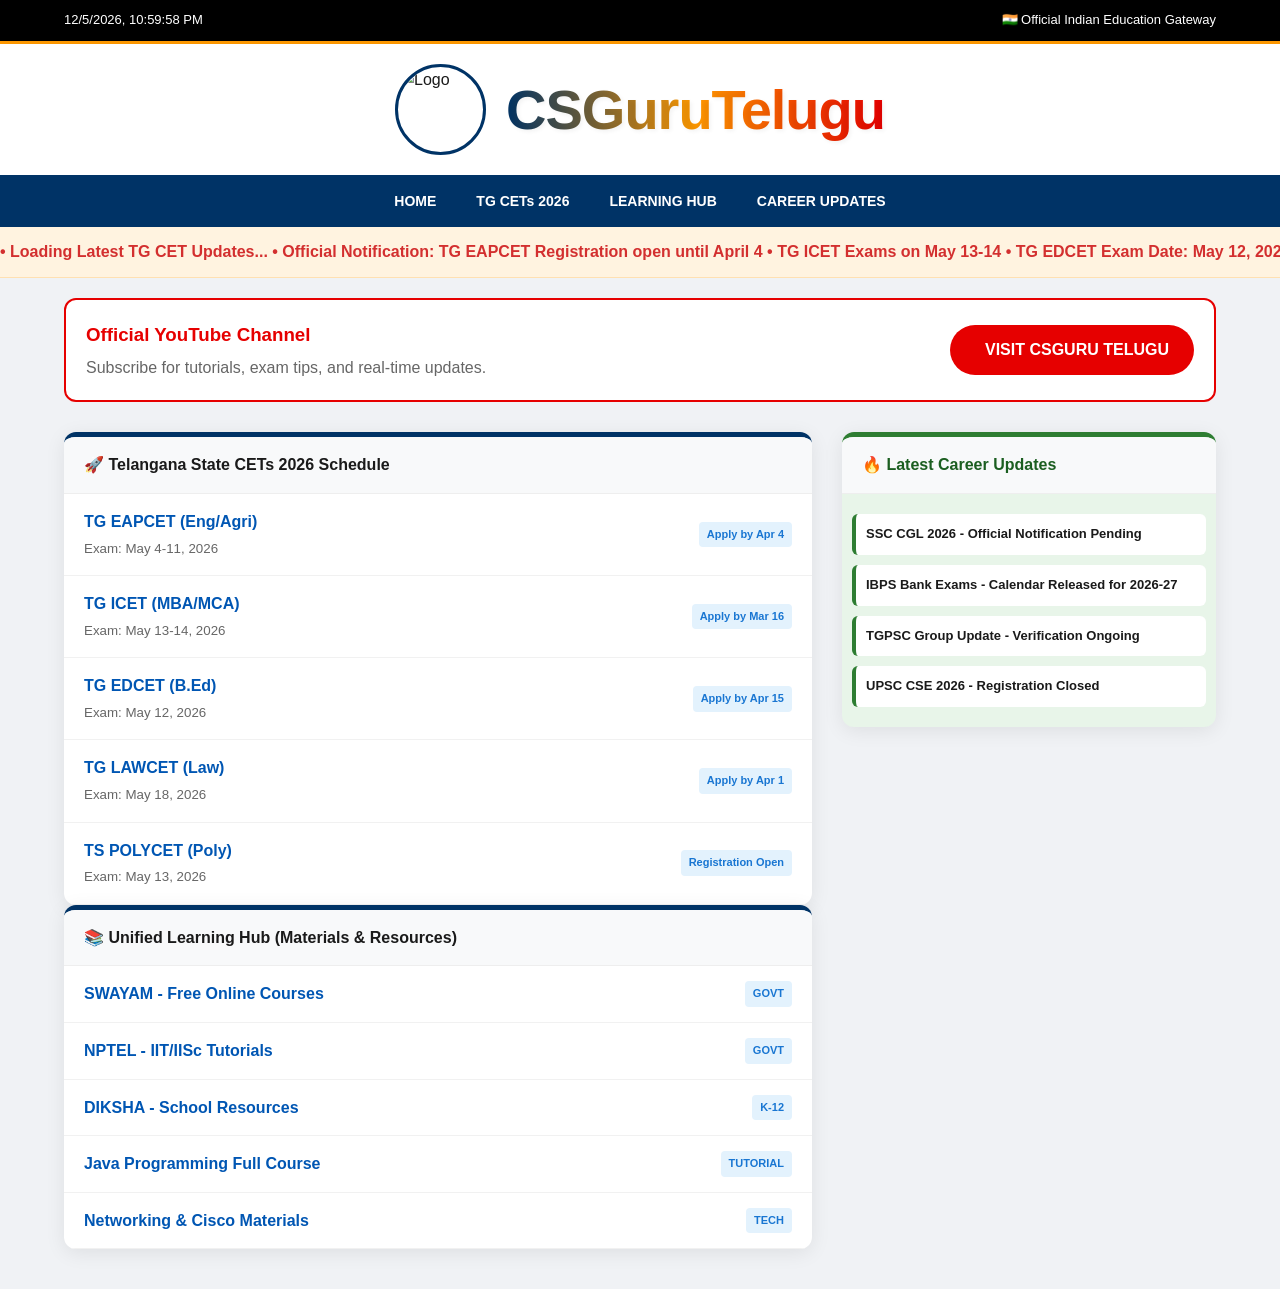
==== index.html @ 1f7bbb20 "Update index.html" ====
<!DOCTYPE html>
<html lang="en">
<head>
    <meta charset="UTF-8">
    <meta name="viewport" content="width=device-width, initial-scale=1.0">
    <title>CSGuruTelugu | Official Education Hub 2026</title>
    <style>
        :root {
            --primary: #003366; /* Swayam Navy */
            --secondary: #ff9900; /* Vibrant Orange */
            --accent: #e60000; /* YouTube Red */
            --bg: #f0f2f5;
            --text: #1a1a1a;
        }

        body { margin: 0; font-family: 'Segoe UI', Roboto, sans-serif; background: var(--bg); color: var(--text); line-height: 1.6; }

        /* VIBRANT TOP BAR */
        .top-nav { background: #000; color: #fff; padding: 10px 5%; display: flex; justify-content: space-between; align-items: center; font-size: 13px; border-bottom: 3px solid var(--secondary); }
        
        /* FANTASTIC TITLE DESIGN */
        .brand-header { background: #fff; padding: 20px 5%; display: flex; align-items: center; justify-content: center; gap: 20px; box-shadow: 0 4px 10px rgba(0,0,0,0.1); }
        .logo { width: 85px; height: 85px; border-radius: 50%; border: 3px solid var(--primary); }
        .title-text { font-size: clamp(2rem, 5vw, 3.5rem); font-weight: 900; letter-spacing: -1px; background: linear-gradient(90deg, #003366, #ff9900, #e60000); -webkit-background-clip: text; -webkit-text-fill-color: transparent; text-shadow: 2px 2px 4px rgba(0,0,0,0.05); }

        /* NAVIGATION */
        nav { background: var(--primary); display: flex; justify-content: center; position: sticky; top: 0; z-index: 1000; }
        nav a { color: white; padding: 15px 20px; text-decoration: none; font-weight: 600; font-size: 14px; transition: 0.3s; }
        nav a:hover { background: var(--secondary); }

        /* COLORFUL BULLETIN BOARD */
        .bulletin-container { background: #fff3e0; padding: 12px 0; border-bottom: 1px solid #ffe0b2; overflow: hidden; }
        .ticker { display: inline-block; white-space: nowrap; animation: marquee 35s linear infinite; font-weight: bold; color: #d32f2f; font-size: 16px; }
        @keyframes marquee { from { transform: translateX(100%); } to { transform: translateX(-100%); } }

        /* YOUTUBE CHANNEL SECTION */
        .yt-section { background: #fff; border: 2px solid var(--accent); margin: 20px 5%; padding: 20px; border-radius: 12px; display: flex; align-items: center; justify-content: space-between; }
        .yt-btn { background: var(--accent); color: white; padding: 12px 25px; border-radius: 30px; text-decoration: none; font-weight: bold; display: flex; align-items: center; gap: 10px; transition: 0.3s; }
        .yt-btn:hover { transform: scale(1.05); box-shadow: 0 5px 15px rgba(230,0,0,0.4); }

        /* MAIN LAYOUT */
        .grid { display: grid; grid-template-columns: 2fr 1fr; gap: 30px; padding: 0 5% 40px; margin-top: 30px; }
        .card { background: white; border-radius: 12px; padding: 0; overflow: hidden; box-shadow: 0 4px 20px rgba(0,0,0,0.08); border-top: 5px solid var(--primary); }
        .card-title { background: #f8f9fa; padding: 15px 20px; font-weight: 800; border-bottom: 1px solid #eee; display: flex; justify-content: space-between; }
        .list-item { padding: 15px 20px; border-bottom: 1px solid #f1f1f1; display: flex; justify-content: space-between; align-items: center; }
        .list-item a { text-decoration: none; color: #0056b3; font-weight: 600; }
        .badge { font-size: 11px; padding: 4px 8px; border-radius: 4px; background: #e3f2fd; color: #1976d2; font-weight: bold; }

        /* CAREER UPDATES PANEL */
        .career-updates { background: #e8f5e9; border-top-color: #2e7d32; }

        @media (max-width: 900px) { .grid { grid-template-columns: 1fr; } .yt-section { flex-direction: column; text-align: center; gap: 15px; } }
    </style>
</head>
<body>

<div class="top-nav">
    <div id="live-clock">Loading...</div>
    <div>🇮🇳 Official Indian Education Gateway</div>
</div>

<div class="brand-header">
    <img src="LOGO.jpg" alt="Logo" class="logo">
    <div class="title-text">CSGuruTelugu</div>
</div>

<nav>
    <a href="#">HOME</a>
    <a href="#tgcets">TG CETs 2026</a>
    <a href="#hub">LEARNING HUB</a>
    <a href="#career">CAREER UPDATES</a>
</nav>

<div class="bulletin-container">
    <div class="ticker" id="tgcet-ticker">
        • Loading Latest TG CET Updates... • Official Notification: TG EAPCET Registration open until April 4 • TG ICET Exams on May 13-14 • TG EDCET Exam Date: May 12, 2026 • TG LAWCET confirmed for May 18
    </div>
</div>

<div class="yt-section">
    <div>
        <h3 style="margin:0; color:var(--accent);">Official YouTube Channel</h3>
        <p style="margin:5px 0 0; color:#666;">Subscribe for tutorials, exam tips, and real-time updates.</p>
    </div>
    <a href="https://www.youtube.com" target="_blank" class="yt-btn">
        <img src="https://upload.wikimedia.org" height="20" alt="">
        VISIT CSGURU TELUGU
    </a>
</div>

<main class="grid">
    <div class="left-col">
        <section class="card" id="tgcets">
            <div class="card-title">🚀 Telangana State CETs 2026 Schedule</div>
            <div id="cet-list">
                <!-- Data populated by JS -->
            </div>
        </section>

        <section class="card" id="hub">
            <div class="card-title">📚 Unified Learning Hub (Materials & Resources)</div>
            <div class="list-item"><a href="https://swayam.gov.in" target="_blank">SWAYAM - Free Online Courses</a><span class="badge">GOVT</span></div>
            <div class="list-item"><a href="https://nptel.ac.in" target="_blank">NPTEL - IIT/IISc Tutorials</a><span class="badge">GOVT</span></div>
            <div class="list-item"><a href="https://diksha.gov.in" target="_blank">DIKSHA - School Resources</a><span class="badge">K-12</span></div>
            <div class="list-item"><a href="java.html">Java Programming Full Course</a><span class="badge">TUTORIAL</span></div>
            <div class="list-item"><a href="cisco.html">Networking & Cisco Materials</a><span class="badge">TECH</span></div>
        </section>
    </div>

    <div class="right-col">
        <section class="card career-updates" id="career">
            <div class="card-title" style="color:#1b5e20;">🔥 Latest Career Updates</div>
            <div id="career-list" style="padding:10px;">
                <!-- Updated by JS -->
            </div>
        </section>
    </div>
</main>

<script>
    // AUTOMATIC CLOCK
    function startClock() {
        setInterval(() => {
            document.getElementById('live-clock').innerText = new Date().toLocaleString();
        }, 1000);
    }

    // VERIFIED DATA FOR MARCH 2026
    const cetData = [
        { name: "TG EAPCET (Eng/Agri)", date: "May 4-11, 2026", status: "Apply by Apr 4", link: "https://eapcet.tgche.ac.in/" },
        { name: "TG ICET (MBA/MCA)", date: "May 13-14, 2026", status: "Apply by Mar 16", link: "https://icet.tgche.ac.in/" },
        { name: "TG EDCET (B.Ed)", date: "May 12, 2026", status: "Apply by Apr 15", link: "https://edcet.tgche.ac.in/" },
        { name: "TG LAWCET (Law)", date: "May 18, 2026", status: "Apply by Apr 1", link: "https://lawcet.tgche.ac.in/" },
        { name: "TS POLYCET (Poly)", date: "May 13, 2026", status: "Registration Open", link: "https://polycetts.nic.in" }
    ];

    const careerData = [
        "SSC CGL 2026 - Official Notification Pending",
        "IBPS Bank Exams - Calendar Released for 2026-27",
        "TGPSC Group Update - Verification Ongoing",
        "UPSC CSE 2026 - Registration Closed"
    ];

    function populateData() {
        const cetList = document.getElementById('cet-list');
        cetList.innerHTML = cetData.map(c => `
            <div class="list-item">
                <div>
                    <a href="${c.link}" target="_blank">${c.name}</a><br>
                    <small style="color:#666;">Exam: ${c.date}</small>
                </div>
                <span class="badge">${c.status}</span>
            </div>
        `).join('');

        const careerList = document.getElementById('career-list');
        careerList.innerHTML = careerData.map(j => `
            <div style="background:white; margin:10px 0; padding:10px; border-radius:6px; font-size:13px; border-left:4px solid #2e7d32;">
                <b>${j}</b>
            </div>
        `).join('');
    }

    window.onload = () => {
        startClock();
        populateData();
    };
</script>

</body>
</html>
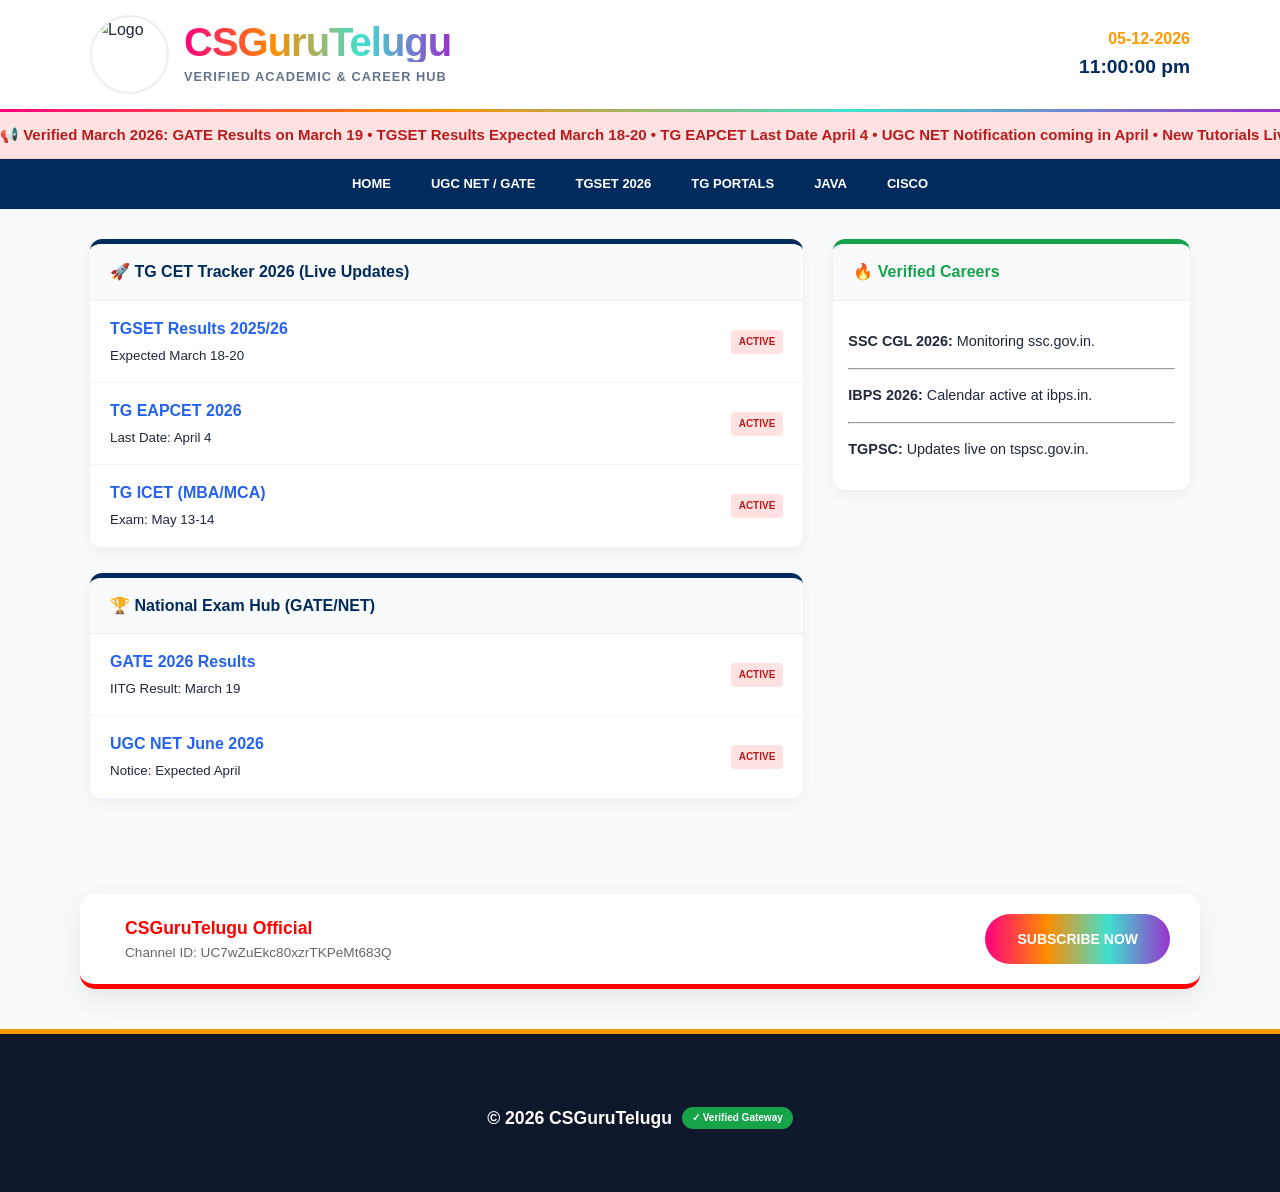
==== commit 4aa74b46: "Update index.html" ====
--- a/index.html
+++ b/index.html
@@ -3,168 +3,250 @@
 <head>
     <meta charset="UTF-8">
     <meta name="viewport" content="width=device-width, initial-scale=1.0">
-    <title>CSGuruTelugu | Official Education Hub 2026</title>
+    <title>CSGuruTelugu | Official Academic Portal</title>
+    <!-- Social Icons -->
+    <link rel="stylesheet" href="https://cdnjs.cloudflare.com">
     <style>
         :root {
-            --primary: #003366; /* Swayam Navy */
-            --secondary: #ff9900; /* Vibrant Orange */
-            --accent: #e60000; /* YouTube Red */
-            --bg: #f0f2f5;
-            --text: #1a1a1a;
-        }
-
-        body { margin: 0; font-family: 'Segoe UI', Roboto, sans-serif; background: var(--bg); color: var(--text); line-height: 1.6; }
-
-        /* VIBRANT TOP BAR */
-        .top-nav { background: #000; color: #fff; padding: 10px 5%; display: flex; justify-content: space-between; align-items: center; font-size: 13px; border-bottom: 3px solid var(--secondary); }
+            --primary: #002b5c; 
+            --secondary: #ff9900; 
+            --bg: #f8fafc;
+            --superb-grad: linear-gradient(90deg, #ff0080, #ff8c00, #40e0d0, #9932cc);
+        }
+
+        body { margin: 0; font-family: 'Segoe UI', Roboto, sans-serif; background: var(--bg); color: #1e293b; line-height: 1.6; }
+
+        /* HEADER: LOGO LEFT, NARROW WIDTH */
+        header {
+            background: #ffffff;
+            padding: 15px 0;
+            border-bottom: 3px solid transparent;
+            border-image: var(--superb-grad) 1;
+            box-shadow: 0 4px 6px -1px rgba(0,0,0,0.1);
+        }
+
+        .header-container {
+            max-width: 1100px;
+            margin: 0 auto;
+            padding: 0 20px;
+            display: flex;
+            align-items: center;
+            justify-content: space-between;
+        }
+
+        .brand-section { display: flex; align-items: center; gap: 15px; }
+        .logo-img { width: 75px; height: 75px; border-radius: 50%; border: 2px solid #eee; object-fit: cover; }
         
-        /* FANTASTIC TITLE DESIGN */
-        .brand-header { background: #fff; padding: 20px 5%; display: flex; align-items: center; justify-content: center; gap: 20px; box-shadow: 0 4px 10px rgba(0,0,0,0.1); }
-        .logo { width: 85px; height: 85px; border-radius: 50%; border: 3px solid var(--primary); }
-        .title-text { font-size: clamp(2rem, 5vw, 3.5rem); font-weight: 900; letter-spacing: -1px; background: linear-gradient(90deg, #003366, #ff9900, #e60000); -webkit-background-clip: text; -webkit-text-fill-color: transparent; text-shadow: 2px 2px 4px rgba(0,0,0,0.05); }
+        .brand-text h1 {
+            font-size: clamp(1.8rem, 4vw, 2.5rem);
+            margin: 0;
+            font-weight: 900;
+            background: var(--superb-grad);
+            -webkit-background-clip: text;
+            -webkit-text-fill-color: transparent;
+            letter-spacing: -1px;
+            line-height: 1;
+        }
+
+        .tagline { font-size: 0.8rem; color: #64748b; font-weight: 700; text-transform: uppercase; letter-spacing: 1px; margin-top: 5px; }
+        .clock-box { text-align: right; font-weight: 700; color: var(--primary); }
 
         /* NAVIGATION */
-        nav { background: var(--primary); display: flex; justify-content: center; position: sticky; top: 0; z-index: 1000; }
-        nav a { color: white; padding: 15px 20px; text-decoration: none; font-weight: 600; font-size: 14px; transition: 0.3s; }
-        nav a:hover { background: var(--secondary); }
-
-        /* COLORFUL BULLETIN BOARD */
-        .bulletin-container { background: #fff3e0; padding: 12px 0; border-bottom: 1px solid #ffe0b2; overflow: hidden; }
-        .ticker { display: inline-block; white-space: nowrap; animation: marquee 35s linear infinite; font-weight: bold; color: #d32f2f; font-size: 16px; }
-        @keyframes marquee { from { transform: translateX(100%); } to { transform: translateX(-100%); } }
-
-        /* YOUTUBE CHANNEL SECTION */
-        .yt-section { background: #fff; border: 2px solid var(--accent); margin: 20px 5%; padding: 20px; border-radius: 12px; display: flex; align-items: center; justify-content: space-between; }
-        .yt-btn { background: var(--accent); color: white; padding: 12px 25px; border-radius: 30px; text-decoration: none; font-weight: bold; display: flex; align-items: center; gap: 10px; transition: 0.3s; }
-        .yt-btn:hover { transform: scale(1.05); box-shadow: 0 5px 15px rgba(230,0,0,0.4); }
-
-        /* MAIN LAYOUT */
-        .grid { display: grid; grid-template-columns: 2fr 1fr; gap: 30px; padding: 0 5% 40px; margin-top: 30px; }
-        .card { background: white; border-radius: 12px; padding: 0; overflow: hidden; box-shadow: 0 4px 20px rgba(0,0,0,0.08); border-top: 5px solid var(--primary); }
-        .card-title { background: #f8f9fa; padding: 15px 20px; font-weight: 800; border-bottom: 1px solid #eee; display: flex; justify-content: space-between; }
-        .list-item { padding: 15px 20px; border-bottom: 1px solid #f1f1f1; display: flex; justify-content: space-between; align-items: center; }
-        .list-item a { text-decoration: none; color: #0056b3; font-weight: 600; }
-        .badge { font-size: 11px; padding: 4px 8px; border-radius: 4px; background: #e3f2fd; color: #1976d2; font-weight: bold; }
-
-        /* CAREER UPDATES PANEL */
-        .career-updates { background: #e8f5e9; border-top-color: #2e7d32; }
-
-        @media (max-width: 900px) { .grid { grid-template-columns: 1fr; } .yt-section { flex-direction: column; text-align: center; gap: 15px; } }
+        nav { background: var(--primary); display: flex; justify-content: center; position: sticky; top: 0; z-index: 1000; flex-wrap: wrap; }
+        nav a { color: #fff; padding: 15px 20px; text-decoration: none; font-weight: 700; font-size: 13px; text-transform: uppercase; transition: 0.3s; }
+        nav a:hover { background: var(--secondary); color: #000; }
+
+        /* NEWS TICKER */
+        .ticker-wrap {
+            background: #fee2e2;
+            padding: 10px 0;
+            border-bottom: 1px solid #fecaca;
+            overflow: hidden;
+            white-space: nowrap;
+        }
+
+        .ticker-text {
+            display: inline-block;
+            animation: scroll 40s linear infinite;
+            font-weight: 800;
+            color: #b91c1c;
+            font-size: 15px;
+        }
+
+        @keyframes scroll { from { transform: translateX(100%); } to { transform: translateX(-100%); } }
+
+        /* MAIN BODY */
+        .main-wrapper { max-width: 1100px; margin: 30px auto; padding: 0 20px 40px; display: grid; grid-template-columns: 2fr 1fr; gap: 30px; }
+        .card { background: #fff; border-radius: 12px; box-shadow: 0 4px 12px rgba(0,0,0,0.05); overflow: hidden; margin-bottom: 25px; border-top: 5px solid var(--primary); }
+        .card-header { background: #f8fafc; padding: 15px 20px; font-weight: 800; border-bottom: 1px solid #eee; color: var(--primary); }
+
+        .list-item { padding: 15px 20px; border-bottom: 1px solid #f1f5f9; display: flex; justify-content: space-between; align-items: center; }
+        .list-item a { text-decoration: none; color: #2563eb; font-weight: 700; }
+        .badge { font-size: 10px; padding: 4px 8px; border-radius: 4px; font-weight: 900; text-transform: uppercase; background: #e2e8f0; color: #475569; }
+        .badge-urgent { background: #fee2e2; color: #b91c1c; animation: blink 1.5s infinite; }
+        @keyframes blink { 50% { opacity: 0.5; } }
+
+        /* YOUTUBE HUB */
+        .yt-hub {
+            max-width: 1060px;
+            background: #fff;
+            margin: 20px auto 40px;
+            padding: 20px 30px;
+            border-radius: 15px;
+            display: flex;
+            justify-content: space-between;
+            align-items: center;
+            box-shadow: 0 10px 25px rgba(0,0,0,0.08);
+            border-bottom: 5px solid #ff0000;
+        }
+
+        .yt-btn {
+            background: var(--superb-grad);
+            color: #fff !important;
+            padding: 14px 32px;
+            border-radius: 50px;
+            text-decoration: none;
+            font-weight: 800;
+            font-size: 14px;
+            animation: pulse 2s infinite;
+        }
+        @keyframes pulse { 0% { transform: scale(1); } 50% { transform: scale(1.05); } 100% { transform: scale(1); } }
+
+        /* FOOTER */
+        footer {
+            background: #0f172a;
+            color: #94a3b8;
+            padding: 50px 20px;
+            text-align: center;
+            border-top: 5px solid var(--secondary);
+        }
+
+        .social-icons { display: flex; justify-content: center; gap: 25px; margin-bottom: 20px; }
+        .social-icons a { color: #fff; font-size: 1.5rem; transition: 0.3s; }
+        .social-icons a:hover { color: var(--secondary); transform: translateY(-5px); }
+
+        .footer-credit { font-size: 1.1rem; color: #fff; font-weight: 700; display: flex; align-items: center; justify-content: center; gap: 10px; margin-bottom: 10px; }
+        .verified-tag { background: #16a34a; color: white; font-size: 10px; padding: 3px 10px; border-radius: 20px; }
+
+        @media (max-width: 850px) { .main-wrapper { grid-template-columns: 1fr; } .header-container, .yt-hub { flex-direction: column; text-align: center; } .clock-box { margin-top: 10px; } }
     </style>
 </head>
 <body>
 
-<div class="top-nav">
-    <div id="live-clock">Loading...</div>
-    <div>🇮🇳 Official Indian Education Gateway</div>
+<header>
+    <div class="header-container">
+        <div class="brand-section">
+            <img src="LOGO.jpg" alt="Logo" class="logo-img">
+            <div class="brand-text">
+                <h1>CSGuruTelugu</h1>
+                <div class="tagline">Verified Academic & Career Hub</div>
+            </div>
+        </div>
+        <div class="clock-box">
+            <div id="ist-date" style="color:var(--secondary)"></div>
+            <div id="ist-time" style="font-size: 1.2rem;"></div>
+        </div>
+    </div>
+</header>
+
+<div class="ticker-wrap">
+    <div class="ticker-text">
+        📢 Verified March 2026: GATE Results on March 19 • TGSET Results Expected March 18-20 • TG EAPCET Last Date April 4 • UGC NET Notification coming in April • New Tutorials Live!
+    </div>
 </div>
 
-<div class="brand-header">
-    <img src="LOGO.jpg" alt="Logo" class="logo">
-    <div class="title-text">CSGuruTelugu</div>
+<nav>
+    <a href="index.html">Home</a>
+    <a href="ugcnet.html">UGC NET / GATE</a>
+    <a href="tgset.html">TGSET 2026</a>
+    <a href="telangana.html">TG Portals</a>
+    <a href="java.html">Java</a>
+    <a href="cisco.html">Cisco</a>
+</nav>
+
+<main class="main-wrapper">
+    <div class="main-content">
+        <section class="card">
+            <div class="card-header">🚀 TG CET Tracker 2026 (Live Updates)</div>
+            <div id="tg-list"></div>
+        </section>
+
+        <section class="card">
+            <div class="card-header">🏆 National Exam Hub (GATE/NET)</div>
+            <div id="nat-list"></div>
+        </section>
+    </div>
+
+    <aside class="sidebar">
+        <div class="card" style="border-top-color: #16a34a;">
+            <div class="card-header" style="color:#16a34a;">🔥 Verified Careers</div>
+            <div style="padding:15px; font-size:0.9rem;">
+                <p><b>SSC CGL 2026:</b> Monitoring ssc.gov.in.</p>
+                <hr>
+                <p><b>IBPS 2026:</b> Calendar active at ibps.in.</p>
+                <hr>
+                <p><b>TGPSC:</b> Updates live on tspsc.gov.in.</p>
+            </div>
+        </div>
+    </aside>
+</main>
+
+<div class="yt-hub">
+    <div style="display:flex; align-items:center; gap:15px;">
+        <i class="fab fa-youtube" style="font-size:2.5rem; color:#ff0000;"></i>
+        <div style="text-align:left;">
+            <strong style="font-size:1.1rem; color:#ff0000;">CSGuruTelugu Official</strong>
+            <p style="margin:0; font-size:0.85rem; color:#666;">Channel ID: UC7wZuEkc80xzrTKPeMt683Q</p>
+        </div>
+    </div>
+    <a href="https://www.youtube.com" target="_blank" class="yt-btn">SUBSCRIBE NOW</a>
 </div>
 
-<nav>
-    <a href="#">HOME</a>
-    <a href="#tgcets">TG CETs 2026</a>
-    <a href="#hub">LEARNING HUB</a>
-    <a href="#career">CAREER UPDATES</a>
-</nav>
-
-<div class="bulletin-container">
-    <div class="ticker" id="tgcet-ticker">
-        • Loading Latest TG CET Updates... • Official Notification: TG EAPCET Registration open until April 4 • TG ICET Exams on May 13-14 • TG EDCET Exam Date: May 12, 2026 • TG LAWCET confirmed for May 18
-    </div>
-</div>
-
-<div class="yt-section">
-    <div>
-        <h3 style="margin:0; color:var(--accent);">Official YouTube Channel</h3>
-        <p style="margin:5px 0 0; color:#666;">Subscribe for tutorials, exam tips, and real-time updates.</p>
-    </div>
-    <a href="https://www.youtube.com" target="_blank" class="yt-btn">
-        <img src="https://upload.wikimedia.org" height="20" alt="">
-        VISIT CSGURU TELUGU
-    </a>
-</div>
-
-<main class="grid">
-    <div class="left-col">
-        <section class="card" id="tgcets">
-            <div class="card-title">🚀 Telangana State CETs 2026 Schedule</div>
-            <div id="cet-list">
-                <!-- Data populated by JS -->
-            </div>
-        </section>
-
-        <section class="card" id="hub">
-            <div class="card-title">📚 Unified Learning Hub (Materials & Resources)</div>
-            <div class="list-item"><a href="https://swayam.gov.in" target="_blank">SWAYAM - Free Online Courses</a><span class="badge">GOVT</span></div>
-            <div class="list-item"><a href="https://nptel.ac.in" target="_blank">NPTEL - IIT/IISc Tutorials</a><span class="badge">GOVT</span></div>
-            <div class="list-item"><a href="https://diksha.gov.in" target="_blank">DIKSHA - School Resources</a><span class="badge">K-12</span></div>
-            <div class="list-item"><a href="java.html">Java Programming Full Course</a><span class="badge">TUTORIAL</span></div>
-            <div class="list-item"><a href="cisco.html">Networking & Cisco Materials</a><span class="badge">TECH</span></div>
-        </section>
-    </div>
-
-    <div class="right-col">
-        <section class="card career-updates" id="career">
-            <div class="card-title" style="color:#1b5e20;">🔥 Latest Career Updates</div>
-            <div id="career-list" style="padding:10px;">
-                <!-- Updated by JS -->
-            </div>
-        </section>
-    </div>
-</main>
+<footer>
+    <div class="social-icons">
+        <a href="https://www.youtube.com" target="_blank"><i class="fab fa-youtube"></i></a>
+        <a href="https://instagram.com" target="_blank"><i class="fab fa-instagram"></i></a>
+        <a href="mailto:csgurutelugu@gmail.com"><i class="fas fa-envelope"></i></a>
+        <a href="https://telegram.me" target="_blank"><i class="fab fa-telegram"></i></a>
+    </div>
+    <div class="footer-credit">
+        © 2026 CSGuruTelugu 
+        <span class="verified-tag">✓ Verified Gateway</span>
+    </div>
+</footer>
 
 <script>
-    // AUTOMATIC CLOCK
-    function startClock() {
-        setInterval(() => {
-            document.getElementById('live-clock').innerText = new Date().toLocaleString();
-        }, 1000);
+    // IST Clock
+    function updateClock() {
+        const now = new Date();
+        const d = String(now.getDate()).padStart(2, '0');
+        const m = String(now.getMonth() + 1).padStart(2, '0');
+        const y = now.getFullYear();
+        document.getElementById('ist-date').innerText = `${d}-${m}-${y}`;
+        document.getElementById('ist-time').innerText = now.toLocaleTimeString('en-IN', { hour12: true });
     }
-
-    // VERIFIED DATA FOR MARCH 2026
-    const cetData = [
-        { name: "TG EAPCET (Eng/Agri)", date: "May 4-11, 2026", status: "Apply by Apr 4", link: "https://eapcet.tgche.ac.in/" },
-        { name: "TG ICET (MBA/MCA)", date: "May 13-14, 2026", status: "Apply by Mar 16", link: "https://icet.tgche.ac.in/" },
-        { name: "TG EDCET (B.Ed)", date: "May 12, 2026", status: "Apply by Apr 15", link: "https://edcet.tgche.ac.in/" },
-        { name: "TG LAWCET (Law)", date: "May 18, 2026", status: "Apply by Apr 1", link: "https://lawcet.tgche.ac.in/" },
-        { name: "TS POLYCET (Poly)", date: "May 13, 2026", status: "Registration Open", link: "https://polycetts.nic.in" }
+    setInterval(updateClock, 1000); updateClock();
+
+    // 2026 Data Engine
+    const tgExams = [
+        { name: "TGSET Results 2025/26", date: "2026-03-18", info: "Expected March 18-20", link: "http://telanganaset.org" },
+        { name: "TG EAPCET 2026", date: "2026-04-04", info: "Last Date: April 4", link: "https://eapcet.tgche.ac.in" },
+        { name: "TG ICET (MBA/MCA)", date: "2026-05-13", info: "Exam: May 13-14", link: "https://icet.tgche.ac.in" }
     ];
-
-    const careerData = [
-        "SSC CGL 2026 - Official Notification Pending",
-        "IBPS Bank Exams - Calendar Released for 2026-27",
-        "TGPSC Group Update - Verification Ongoing",
-        "UPSC CSE 2026 - Registration Closed"
+    const natExams = [
+        { name: "GATE 2026 Results", date: "2026-03-19", info: "IITG Result: March 19", link: "https://gate2026.iitg.ac.in" },
+        { name: "UGC NET June 2026", date: "2026-04-15", info: "Notice: Expected April", link: "https://ugcnet.nta.nic.in" }
     ];
 
-    function populateData() {
-        const cetList = document.getElementById('cet-list');
-        cetList.innerHTML = cetData.map(c => `
-            <div class="list-item">
-                <div>
-                    <a href="${c.link}" target="_blank">${c.name}</a><br>
-                    <small style="color:#666;">Exam: ${c.date}</small>
-                </div>
-                <span class="badge">${c.status}</span>
-            </div>
-        `).join('');
-
-        const careerList = document.getElementById('career-list');
-        careerList.innerHTML = careerData.map(j => `
-            <div style="background:white; margin:10px 0; padding:10px; border-radius:6px; font-size:13px; border-left:4px solid #2e7d32;">
-                <b>${j}</b>
-            </div>
-        `).join('');
+    function render(data, id) {
+        const now = new Date();
+        document.getElementById(id).innerHTML = data.map(x => {
+            const exDate = new Date(x.date);
+            const urgent = (exDate - now) < (5 * 24 * 60 * 60 * 1000);
+            return `<div class="list-item"><div><a href="${x.link}" target="_blank">${x.name}</a><br><small>${x.info}</small></div><span class="badge ${urgent?'badge-urgent':''}">Active</span></div>`;
+        }).join('');
     }
-
-    window.onload = () => {
-        startClock();
-        populateData();
-    };
+    render(tgExams, 'tg-list'); render(natExams, 'nat-list');
 </script>
 
 </body>
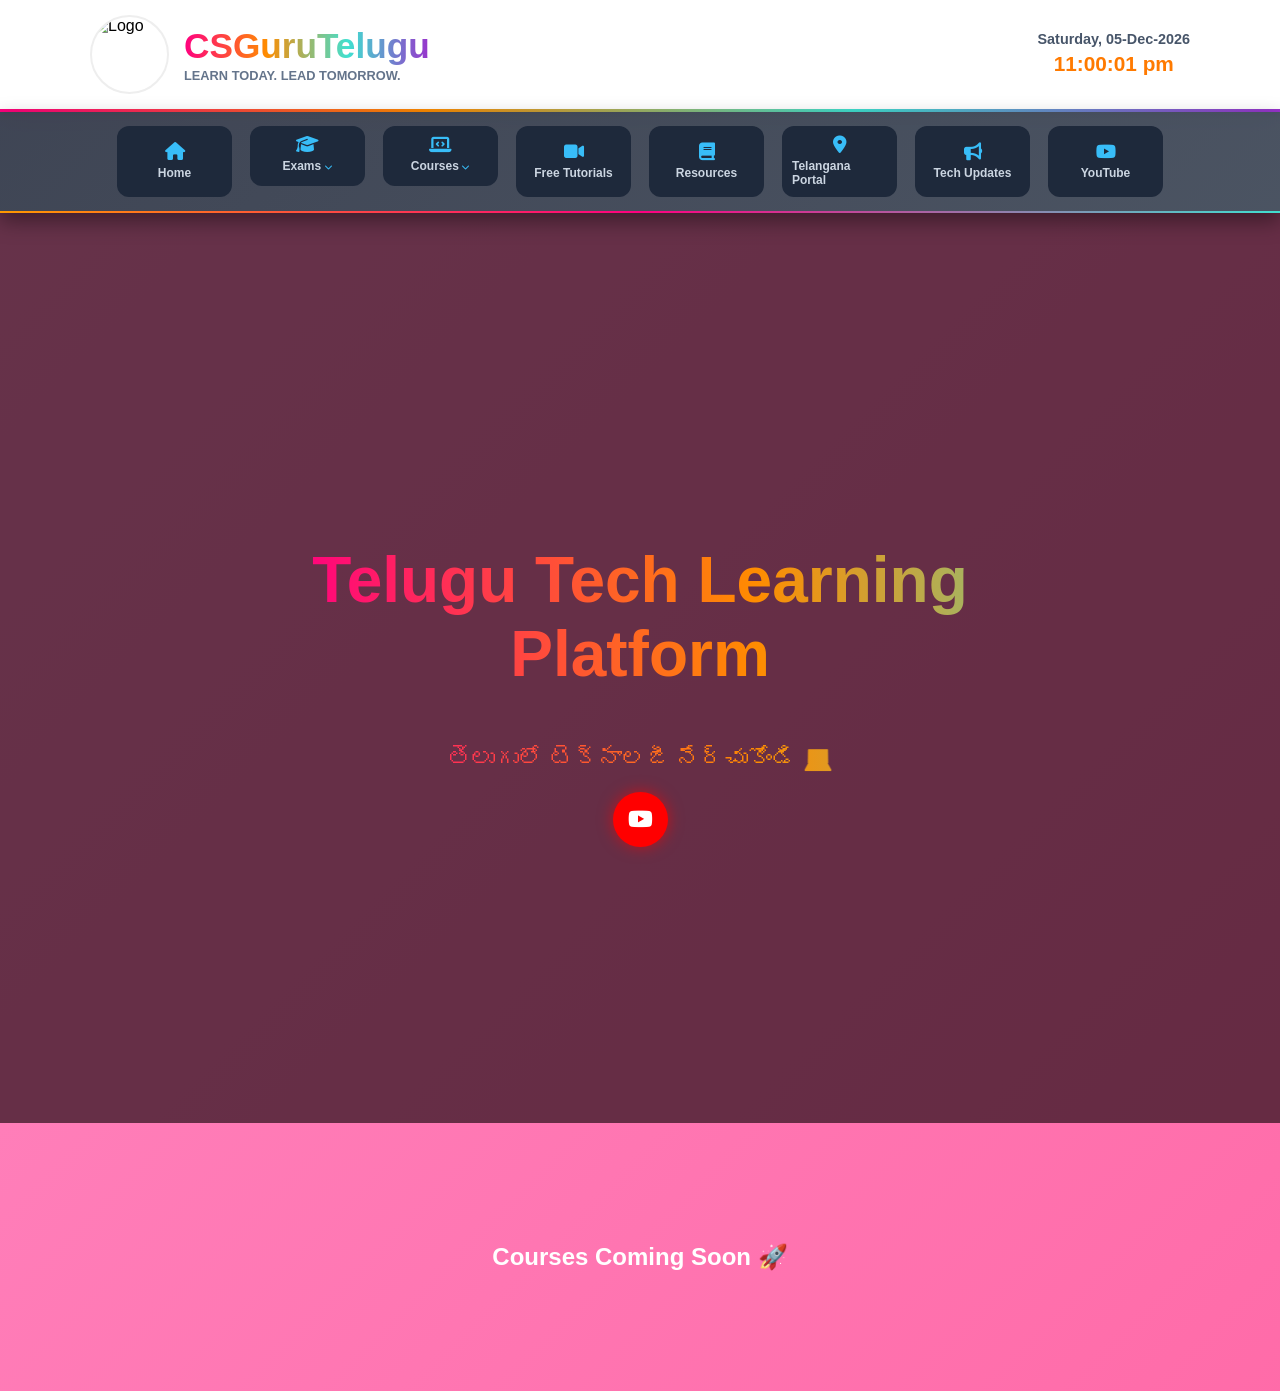
==== commit f51dc9e9: "Add files via upload first commit" ====
--- a/index.html
+++ b/index.html
@@ -1,253 +1,105 @@
 <!DOCTYPE html>
 <html lang="en">
 <head>
-    <meta charset="UTF-8">
-    <meta name="viewport" content="width=device-width, initial-scale=1.0">
-    <title>CSGuruTelugu | Official Academic Portal</title>
-    <!-- Social Icons -->
-    <link rel="stylesheet" href="https://cdnjs.cloudflare.com">
-    <style>
-        :root {
-            --primary: #002b5c; 
-            --secondary: #ff9900; 
-            --bg: #f8fafc;
-            --superb-grad: linear-gradient(90deg, #ff0080, #ff8c00, #40e0d0, #9932cc);
-        }
+<meta charset="UTF-8">
+<meta name="viewport" content="width=device-width, initial-scale=1.0">
+<title>CSGuruTelugu</title>
+<link rel="stylesheet" href="https://cdnjs.cloudflare.com/ajax/libs/font-awesome/6.5.0/css/all.min.css">
+<link rel="stylesheet" href="style.css">
+</head>
 
-        body { margin: 0; font-family: 'Segoe UI', Roboto, sans-serif; background: var(--bg); color: #1e293b; line-height: 1.6; }
-
-        /* HEADER: LOGO LEFT, NARROW WIDTH */
-        header {
-            background: #ffffff;
-            padding: 15px 0;
-            border-bottom: 3px solid transparent;
-            border-image: var(--superb-grad) 1;
-            box-shadow: 0 4px 6px -1px rgba(0,0,0,0.1);
-        }
-
-        .header-container {
-            max-width: 1100px;
-            margin: 0 auto;
-            padding: 0 20px;
-            display: flex;
-            align-items: center;
-            justify-content: space-between;
-        }
-
-        .brand-section { display: flex; align-items: center; gap: 15px; }
-        .logo-img { width: 75px; height: 75px; border-radius: 50%; border: 2px solid #eee; object-fit: cover; }
-        
-        .brand-text h1 {
-            font-size: clamp(1.8rem, 4vw, 2.5rem);
-            margin: 0;
-            font-weight: 900;
-            background: var(--superb-grad);
-            -webkit-background-clip: text;
-            -webkit-text-fill-color: transparent;
-            letter-spacing: -1px;
-            line-height: 1;
-        }
-
-        .tagline { font-size: 0.8rem; color: #64748b; font-weight: 700; text-transform: uppercase; letter-spacing: 1px; margin-top: 5px; }
-        .clock-box { text-align: right; font-weight: 700; color: var(--primary); }
-
-        /* NAVIGATION */
-        nav { background: var(--primary); display: flex; justify-content: center; position: sticky; top: 0; z-index: 1000; flex-wrap: wrap; }
-        nav a { color: #fff; padding: 15px 20px; text-decoration: none; font-weight: 700; font-size: 13px; text-transform: uppercase; transition: 0.3s; }
-        nav a:hover { background: var(--secondary); color: #000; }
-
-        /* NEWS TICKER */
-        .ticker-wrap {
-            background: #fee2e2;
-            padding: 10px 0;
-            border-bottom: 1px solid #fecaca;
-            overflow: hidden;
-            white-space: nowrap;
-        }
-
-        .ticker-text {
-            display: inline-block;
-            animation: scroll 40s linear infinite;
-            font-weight: 800;
-            color: #b91c1c;
-            font-size: 15px;
-        }
-
-        @keyframes scroll { from { transform: translateX(100%); } to { transform: translateX(-100%); } }
-
-        /* MAIN BODY */
-        .main-wrapper { max-width: 1100px; margin: 30px auto; padding: 0 20px 40px; display: grid; grid-template-columns: 2fr 1fr; gap: 30px; }
-        .card { background: #fff; border-radius: 12px; box-shadow: 0 4px 12px rgba(0,0,0,0.05); overflow: hidden; margin-bottom: 25px; border-top: 5px solid var(--primary); }
-        .card-header { background: #f8fafc; padding: 15px 20px; font-weight: 800; border-bottom: 1px solid #eee; color: var(--primary); }
-
-        .list-item { padding: 15px 20px; border-bottom: 1px solid #f1f5f9; display: flex; justify-content: space-between; align-items: center; }
-        .list-item a { text-decoration: none; color: #2563eb; font-weight: 700; }
-        .badge { font-size: 10px; padding: 4px 8px; border-radius: 4px; font-weight: 900; text-transform: uppercase; background: #e2e8f0; color: #475569; }
-        .badge-urgent { background: #fee2e2; color: #b91c1c; animation: blink 1.5s infinite; }
-        @keyframes blink { 50% { opacity: 0.5; } }
-
-        /* YOUTUBE HUB */
-        .yt-hub {
-            max-width: 1060px;
-            background: #fff;
-            margin: 20px auto 40px;
-            padding: 20px 30px;
-            border-radius: 15px;
-            display: flex;
-            justify-content: space-between;
-            align-items: center;
-            box-shadow: 0 10px 25px rgba(0,0,0,0.08);
-            border-bottom: 5px solid #ff0000;
-        }
-
-        .yt-btn {
-            background: var(--superb-grad);
-            color: #fff !important;
-            padding: 14px 32px;
-            border-radius: 50px;
-            text-decoration: none;
-            font-weight: 800;
-            font-size: 14px;
-            animation: pulse 2s infinite;
-        }
-        @keyframes pulse { 0% { transform: scale(1); } 50% { transform: scale(1.05); } 100% { transform: scale(1); } }
-
-        /* FOOTER */
-        footer {
-            background: #0f172a;
-            color: #94a3b8;
-            padding: 50px 20px;
-            text-align: center;
-            border-top: 5px solid var(--secondary);
-        }
-
-        .social-icons { display: flex; justify-content: center; gap: 25px; margin-bottom: 20px; }
-        .social-icons a { color: #fff; font-size: 1.5rem; transition: 0.3s; }
-        .social-icons a:hover { color: var(--secondary); transform: translateY(-5px); }
-
-        .footer-credit { font-size: 1.1rem; color: #fff; font-weight: 700; display: flex; align-items: center; justify-content: center; gap: 10px; margin-bottom: 10px; }
-        .verified-tag { background: #16a34a; color: white; font-size: 10px; padding: 3px 10px; border-radius: 20px; }
-
-        @media (max-width: 850px) { .main-wrapper { grid-template-columns: 1fr; } .header-container, .yt-hub { flex-direction: column; text-align: center; } .clock-box { margin-top: 10px; } }
-    </style>
-</head>
 <body>
 
 <header>
-    <div class="header-container">
-        <div class="brand-section">
-            <img src="LOGO.jpg" alt="Logo" class="logo-img">
-            <div class="brand-text">
-                <h1>CSGuruTelugu</h1>
-                <div class="tagline">Verified Academic & Career Hub</div>
-            </div>
-        </div>
-        <div class="clock-box">
-            <div id="ist-date" style="color:var(--secondary)"></div>
-            <div id="ist-time" style="font-size: 1.2rem;"></div>
-        </div>
-    </div>
-</header>
-
-<div class="ticker-wrap">
-    <div class="ticker-text">
-        📢 Verified March 2026: GATE Results on March 19 • TGSET Results Expected March 18-20 • TG EAPCET Last Date April 4 • UGC NET Notification coming in April • New Tutorials Live!
-    </div>
-</div>
-
-<nav>
-    <a href="index.html">Home</a>
-    <a href="ugcnet.html">UGC NET / GATE</a>
-    <a href="tgset.html">TGSET 2026</a>
-    <a href="telangana.html">TG Portals</a>
-    <a href="java.html">Java</a>
-    <a href="cisco.html">Cisco</a>
-</nav>
-
-<main class="main-wrapper">
-    <div class="main-content">
-        <section class="card">
-            <div class="card-header">🚀 TG CET Tracker 2026 (Live Updates)</div>
-            <div id="tg-list"></div>
-        </section>
-
-        <section class="card">
-            <div class="card-header">🏆 National Exam Hub (GATE/NET)</div>
-            <div id="nat-list"></div>
-        </section>
+  <div class="header-container">
+    
+    <!-- BRAND SECTION: Contains Logo + Text -->
+    <div class="brand-section">
+      <img src="LOGO.jpg" class="logo-img" alt="Logo">
+      
+      <div class="brand-text">
+        <h1 class="brand-name">CSGuruTelugu</h1>
+        <span class="tagline">Learn Today. Lead Tomorrow.</span>
+      </div>
     </div>
 
-    <aside class="sidebar">
-        <div class="card" style="border-top-color: #16a34a;">
-            <div class="card-header" style="color:#16a34a;">🔥 Verified Careers</div>
-            <div style="padding:15px; font-size:0.9rem;">
-                <p><b>SSC CGL 2026:</b> Monitoring ssc.gov.in.</p>
-                <hr>
-                <p><b>IBPS 2026:</b> Calendar active at ibps.in.</p>
-                <hr>
-                <p><b>TGPSC:</b> Updates live on tspsc.gov.in.</p>
-            </div>
-        </div>
-    </aside>
-</main>
+    <!-- STATUS SECTION: Contains Clock + Festival -->
+    <div class="status-wrapper">
+      <div class="clock-box" id="clock-box"></div>
+      <div id="festival-msg" class="festival-msg"></div>
+    </div>
 
-<div class="yt-hub">
-    <div style="display:flex; align-items:center; gap:15px;">
-        <i class="fab fa-youtube" style="font-size:2.5rem; color:#ff0000;"></i>
-        <div style="text-align:left;">
-            <strong style="font-size:1.1rem; color:#ff0000;">CSGuruTelugu Official</strong>
-            <p style="margin:0; font-size:0.85rem; color:#666;">Channel ID: UC7wZuEkc80xzrTKPeMt683Q</p>
-        </div>
+  </div>
+</header>
+<nav class="menu-3d">
+
+  <a href="#"><i class="fas fa-home"></i><p>Home</p></a>
+
+  <!-- Exams Menu with Subsections -->
+  <div class="has-submenu">
+    <a href="#exams">
+      <i class="fas fa-graduation-cap"></i>
+      <p>Exams <i class="fas fa-chevron-down" style="font-size: 8px;"></i></p>
+    </a>
+   <div class="submenu">
+  <a href="ugcnet.html" target="_blank">UGC NET</a>
+  <a href="tgset.html" target="_blank">TG SET</a>
+  <a href="gate.html" target="_blank">GATE</a>
+</div>
+  </div>
+
+   <!-- Courses Dropdown -->
+  <div class="has-submenu">
+    <a href="#courses">
+      <i class="fas fa-laptop-code"></i>
+      <p>Courses <i class="fas fa-chevron-down" style="font-size: 8px;"></i></p>
+    </a>
+    <div class="submenu">
+  <a href="java.html">Java</a>
+  <a href="cisco.html">Cisco Networking</a>
+</div>
+  </div>
+
+ <a href="freetutorials.html"><i class="fas fa-video"></i><p>Free Tutorials</p></a>
+
+  <a href="#resources"><i class="fas fa-book"></i><p>Resources</p></a>
+
+<a href="telangana.html" target="_blank">
+  <i class="fas fa-map-marker-alt"></i>
+  <p>Telangana Portal</p>
+</a>
+
+  <a href="#updates"><i class="fas fa-bullhorn"></i><p>Tech Updates</p></a>
+
+  <a href="https://www.youtube.com/@CSGuruTelugu" target="_blank">
+    <i class="fab fa-youtube"></i><p>YouTube</p>
+  </a>
+
+</nav>
+<section class="hero">
+
+  <!-- BACKGROUND SLIDER -->
+  <div class="hero-bg" id="hero-bg"></div>
+
+  <!-- CONTENT -->
+  <div class="hero-content">
+    <h1>Telugu Tech Learning Platform<br></h1><h2>తెలుగులో టెక్నాలజీ నేర్చుకోండి 💻</h2>
+
+   
+    <div class="hero-buttons">
+ <a href="https://www.youtube.com/@CSGuruTelugu" 
+   target="_blank" 
+   class="yt-btn">
+   <i class="fab fa-youtube"></i>
+</a>
     </div>
-    <a href="https://www.youtube.com" target="_blank" class="yt-btn">SUBSCRIBE NOW</a>
-</div>
+  </div>
 
-<footer>
-    <div class="social-icons">
-        <a href="https://www.youtube.com" target="_blank"><i class="fab fa-youtube"></i></a>
-        <a href="https://instagram.com" target="_blank"><i class="fab fa-instagram"></i></a>
-        <a href="mailto:csgurutelugu@gmail.com"><i class="fas fa-envelope"></i></a>
-        <a href="https://telegram.me" target="_blank"><i class="fab fa-telegram"></i></a>
-    </div>
-    <div class="footer-credit">
-        © 2026 CSGuruTelugu 
-        <span class="verified-tag">✓ Verified Gateway</span>
-    </div>
-</footer>
+</section>
+<section id="courses">
+  <h2 style="text-align:center; padding:50px;">Courses Coming Soon 🚀</h2>
+</section>
 
-<script>
-    // IST Clock
-    function updateClock() {
-        const now = new Date();
-        const d = String(now.getDate()).padStart(2, '0');
-        const m = String(now.getMonth() + 1).padStart(2, '0');
-        const y = now.getFullYear();
-        document.getElementById('ist-date').innerText = `${d}-${m}-${y}`;
-        document.getElementById('ist-time').innerText = now.toLocaleTimeString('en-IN', { hour12: true });
-    }
-    setInterval(updateClock, 1000); updateClock();
-
-    // 2026 Data Engine
-    const tgExams = [
-        { name: "TGSET Results 2025/26", date: "2026-03-18", info: "Expected March 18-20", link: "http://telanganaset.org" },
-        { name: "TG EAPCET 2026", date: "2026-04-04", info: "Last Date: April 4", link: "https://eapcet.tgche.ac.in" },
-        { name: "TG ICET (MBA/MCA)", date: "2026-05-13", info: "Exam: May 13-14", link: "https://icet.tgche.ac.in" }
-    ];
-    const natExams = [
-        { name: "GATE 2026 Results", date: "2026-03-19", info: "IITG Result: March 19", link: "https://gate2026.iitg.ac.in" },
-        { name: "UGC NET June 2026", date: "2026-04-15", info: "Notice: Expected April", link: "https://ugcnet.nta.nic.in" }
-    ];
-
-    function render(data, id) {
-        const now = new Date();
-        document.getElementById(id).innerHTML = data.map(x => {
-            const exDate = new Date(x.date);
-            const urgent = (exDate - now) < (5 * 24 * 60 * 60 * 1000);
-            return `<div class="list-item"><div><a href="${x.link}" target="_blank">${x.name}</a><br><small>${x.info}</small></div><span class="badge ${urgent?'badge-urgent':''}">Active</span></div>`;
-        }).join('');
-    }
-    render(tgExams, 'tg-list'); render(natExams, 'nat-list');
-</script>
-
+<script src="script.js"></script>
 </body>
 </html>
--- a/style.css
+++ b/style.css
@@ -0,0 +1,425 @@
+:root {
+    --primary:#002b5c;
+    --secondary:#ff9900;
+    --superb-grad:linear-gradient(90deg,#ff0080,#ff8c00,#40e0d0,#9932cc);
+}
+
+body {
+    margin:0;
+    font-family:'Segoe UI', Roboto, sans-serif;
+    scroll-behavior: smooth;
+}
+
+/* HEADER */
+header {
+    background:
+      linear-gradient(rgba(255,255,255,0.9), rgba(255,255,255,0.9)),
+      url("https://images.unsplash.com/photo-1451187580459-43490279c0fa");
+    background-size: cover;
+    background-position: center;
+    padding:15px 0;
+    border-bottom:3px solid transparent;
+    border-image:var(--superb-grad) 1;
+    box-shadow:0 4px 6px rgba(0,0,0,0.1);
+}
+
+.header-container {
+    max-width:1100px;
+    margin:auto;
+    padding:0 20px;
+    display:flex;
+    justify-content:space-between;
+    align-items:center;
+}
+
+/* BRAND */
+.brand-section {
+    display:flex;
+    align-items:center;
+    gap:15px;
+}
+
+.logo-img {
+    width:75px;
+    height:75px;
+    border-radius:50%;
+    border:2px solid #eee;
+    object-fit:cover;
+}
+
+.brand-text h1 {
+    margin:0;
+    font-size:2.2rem;
+    font-weight:900;
+    background:var(--superb-grad);
+    -webkit-background-clip:text;
+    -webkit-text-fill-color:transparent;
+}
+
+.tagline {
+    font-size:0.8rem;
+    color:#64748b;
+    font-weight:700;
+    text-transform:uppercase;
+}
+
+/* CLOCK */
+
+
+/* NAVBAR */
+nav {
+    display:flex;
+    justify-content:center;
+}
+
+/* HERO SECTION */
+.hero {
+    position: relative;
+    height: 90vh;
+    overflow: hidden;
+    display: flex;
+    align-items: center;
+    justify-content: center;
+}
+
+/* SLIDING BACKGROUND */
+.hero-bg {
+    position: absolute;
+    height: 100%;
+    display: flex;
+    width: max-content;
+    animation: slideBG 60s linear infinite;
+}
+
+.hero-bg div {
+    min-width: 100vw;
+    height: 100%;
+    background-size: cover;
+    background-position: center;
+}
+
+/* DARK OVERLAY */
+.hero::after {
+    content: "";
+    position: absolute;
+    width: 100%;
+    height: 100%;
+    background: rgba(0,0,0,0.6);
+}
+
+/* HERO CONTENT */
+.hero-content {
+    position: relative;
+    z-index: 2;
+    text-align: center;
+    color: #fff;
+    max-width: 700px;
+}
+
+.hero h1 {
+    font-size: clamp(2.5rem,5vw,4rem);
+    font-weight: 900;
+}
+
+.hero h2 {
+    font-weight: 500;
+    margin-top: 10px;
+    font-size: 1.5rem;
+}
+
+.hero p {
+    margin: 15px 0 25px;
+    color: #e2e8f0;
+}
+
+/* HERO BUTTONS */
+.hero-buttons {
+    display: flex;
+    gap: 15px;
+    justify-content: center;
+}
+
+.btn-primary {
+    background: #ff9900;
+    padding: 12px 25px;
+    border-radius: 30px;
+    font-weight: 800;
+    color: #000;
+    text-decoration: none;
+}
+
+.btn-outline {
+    border: 2px solid #fff;
+    padding: 12px 25px;
+    border-radius: 30px;
+    font-weight: 800;
+    color: #fff;
+    text-decoration: none;
+}
+
+/* YOUTUBE BUTTON */
+.yt-btn {
+    display: flex;
+    align-items: center;
+    justify-content: center;
+    width: 55px;
+    height: 55px;
+    border-radius: 50%;
+    background: red;
+    color: white;
+    font-size: 22px;
+    text-decoration: none;
+    box-shadow: 0 0 15px rgba(255,0,0,0.6);
+    transition: 0.3s;
+}
+
+.yt-btn:hover {
+    transform: scale(1.1);
+    box-shadow: 0 0 25px rgba(255,0,0,0.9);
+}
+
+/* ANIMATION */
+@keyframes slideBG {
+    0% { transform: translateX(0); }
+    100% { transform: translateX(-50%); }
+}
+
+/* ✨ HERO TEXT EFFECT */
+.hero-content h1, .hero-content h2 {
+    background: linear-gradient(90deg, #ff0080, #ff8c00, #40e0d0, #9932cc);
+    background-size: 200% 200%;
+    -webkit-background-clip: text;
+    -webkit-text-fill-color: transparent;
+    animation: TextGradientShift 6s linear infinite;
+}
+
+@keyframes TextGradientShift {
+    0% { background-position: 0% 50%; }
+    50% { background-position: 100% 50%; }
+    100% { background-position: 0% 50%; }
+}
+
+/* 🌈 Optional: colorful section background */
+section {
+    background: linear-gradient(135deg, #ff7eb9, #ff65a3, #7afcff, #3c6df0);
+    background-size: 400% 400%;
+    animation: SectionGradient 20s ease infinite;
+    padding: 50px 0;
+    color: #fff;
+}
+
+@keyframes SectionGradient {
+    0%{background-position:0% 50%;}
+    50%{background-position:100% 50%;}
+    100%{background-position:0% 50%;}
+}
+
+
+@keyframes shine {
+  to {
+    background-position: 200% center;
+  }
+}
+
+/* 🔥 MODERN NAVBAR */
+.menu-3d {
+  position: sticky;
+  top: 0;
+  z-index: 999;
+
+  display: flex;
+  justify-content: center;
+  gap: 18px;
+  padding: 14px 20px;
+
+  /* 🌈 Gradient + Glass */
+  background: linear-gradient(135deg, rgba(15,23,42,0.8), rgba(30,41,59,0.8));
+  backdrop-filter: blur(12px);
+  -webkit-backdrop-filter: blur(12px);
+
+  /* ✨ Border Glow */
+  border-bottom: 2px solid transparent;
+  border-image: linear-gradient(90deg, #ff9900, #ff0080, #40e0d0) 1;
+
+  /* 💡 Soft shadow */
+  box-shadow: 0 8px 20px rgba(0,0,0,0.4);
+}
+
+/* MENU ITEMS */
+.menu-3d a,
+.has-submenu > a {
+  position: relative; /* IMPORTANT for effects */
+
+  display: flex;
+  flex-direction: column;
+  align-items: center;
+  justify-content: center;
+
+  width: 95px;
+  padding: 10px;
+
+  text-decoration: none;
+  color: #cbd5e1;
+
+  background: #1e293b;
+  border-radius: 12px;
+
+  transition: all 0.3s ease;
+}
+
+/* ICON */
+.menu-3d i {
+  font-size: 18px;
+  margin-bottom: 5px;
+  color: #38bdf8;
+  transition: 0.3s;
+}
+
+/* TEXT */
+.menu-3d p {
+  margin: 0;
+  font-size: 12px;
+  font-weight: 600;
+}
+
+/* 🔥 HOVER EFFECT */
+.menu-3d a:hover,
+.has-submenu > a:hover {
+  transform: translateY(-5px);
+
+  background: linear-gradient(135deg, #ff9900, #ff5e00);
+  color: #fff;
+
+  box-shadow:
+    0 10px 20px rgba(0,0,0,0.3),
+    0 0 10px rgba(255,153,0,0.6);
+}
+
+/* ICON HOVER */
+.menu-3d a:hover i {
+  color: #fff;
+  transform: scale(1.2);
+}
+
+/* ✨ SHINE EFFECT */
+.menu-3d a,
+.has-submenu > a {
+  transition: all 0.25s ease;
+}
+
+/* Smooth hover */
+.menu-3d a:hover,
+.has-submenu > a:hover {
+  transform: translateY(-4px);
+
+  background: #ff9900;
+  color: #fff;
+
+  box-shadow: 0 8px 18px rgba(0,0,0,0.25);
+}
+
+/* ------------------ */
+/* SUBMENU FIX 🔥 */
+/* ------------------ */
+
+.has-submenu {
+  position: relative;
+}
+
+.submenu {
+  position: absolute;
+  top: 110%;
+  left: 0;
+
+  background: #1e293b;
+  border-radius: 8px;
+  min-width: 150px;
+
+  box-shadow: 0 10px 25px rgba(0,0,0,0.3);
+
+  opacity: 0;
+  transform: translateY(10px);
+  pointer-events: none;
+
+  transition: all 0.3s ease;
+}
+
+/* SHOW */
+.submenu.show {
+  opacity: 1;
+  transform: translateY(0);
+  pointer-events: auto;
+}
+
+/* SUBMENU LINKS */
+.submenu a {
+  display: block;
+  padding: 10px 15px;
+  color: #cbd5e1;
+  border-bottom: 1px solid #334155;
+}
+
+/* SUBMENU HOVER */
+.submenu a:hover {
+  background: #334155;
+  color: #fff;
+}
+.status-wrapper {
+  display: flex;
+  flex-direction: column;
+  align-items: center; /* Centers clock and message */
+  gap: 5px;
+}
+.status-wrapper {
+  display: flex;
+  flex-direction: column;
+  align-items: center;
+  gap: 3px;
+}
+
+.clock-box {
+  text-align: center;
+  line-height: 1.3;
+}
+
+/* 📅 DATE (soft & readable) */
+.date-part {
+  font-size: 0.9rem;
+  font-weight: 600;
+  color: #475569; /* slate gray */
+}
+
+/* ⏰ TIME (highlight but not harsh) */
+.time-part {
+  font-size: 1.3rem;
+  font-weight: 800;
+  color: #ff7a00; /* warm orange */
+}
+.festival-msg {
+  font-size: 1.3rem;
+  font-weight: 800;
+  text-align: center;
+
+  /* 🌈 Smooth gradient */
+  background: linear-gradient(
+    90deg,
+    #ff4d4d,
+    #ff9900,
+    #ffd700,
+    #00c6ff,
+    #7a00ff,
+    #ff4d4d
+  );
+
+  background-size: 200% auto;
+
+  /* Gradient text */
+  -webkit-background-clip: text;
+  -webkit-text-fill-color: transparent;
+
+  /* ✨ Smooth animation (no flicker) */
+  animation: smoothShine 5s linear infinite;
+
+  /* 🔥 Soft glow (not harsh) */
+  text-shadow: 0 0 8px rgba(255, 153, 0, 0.4);
+}
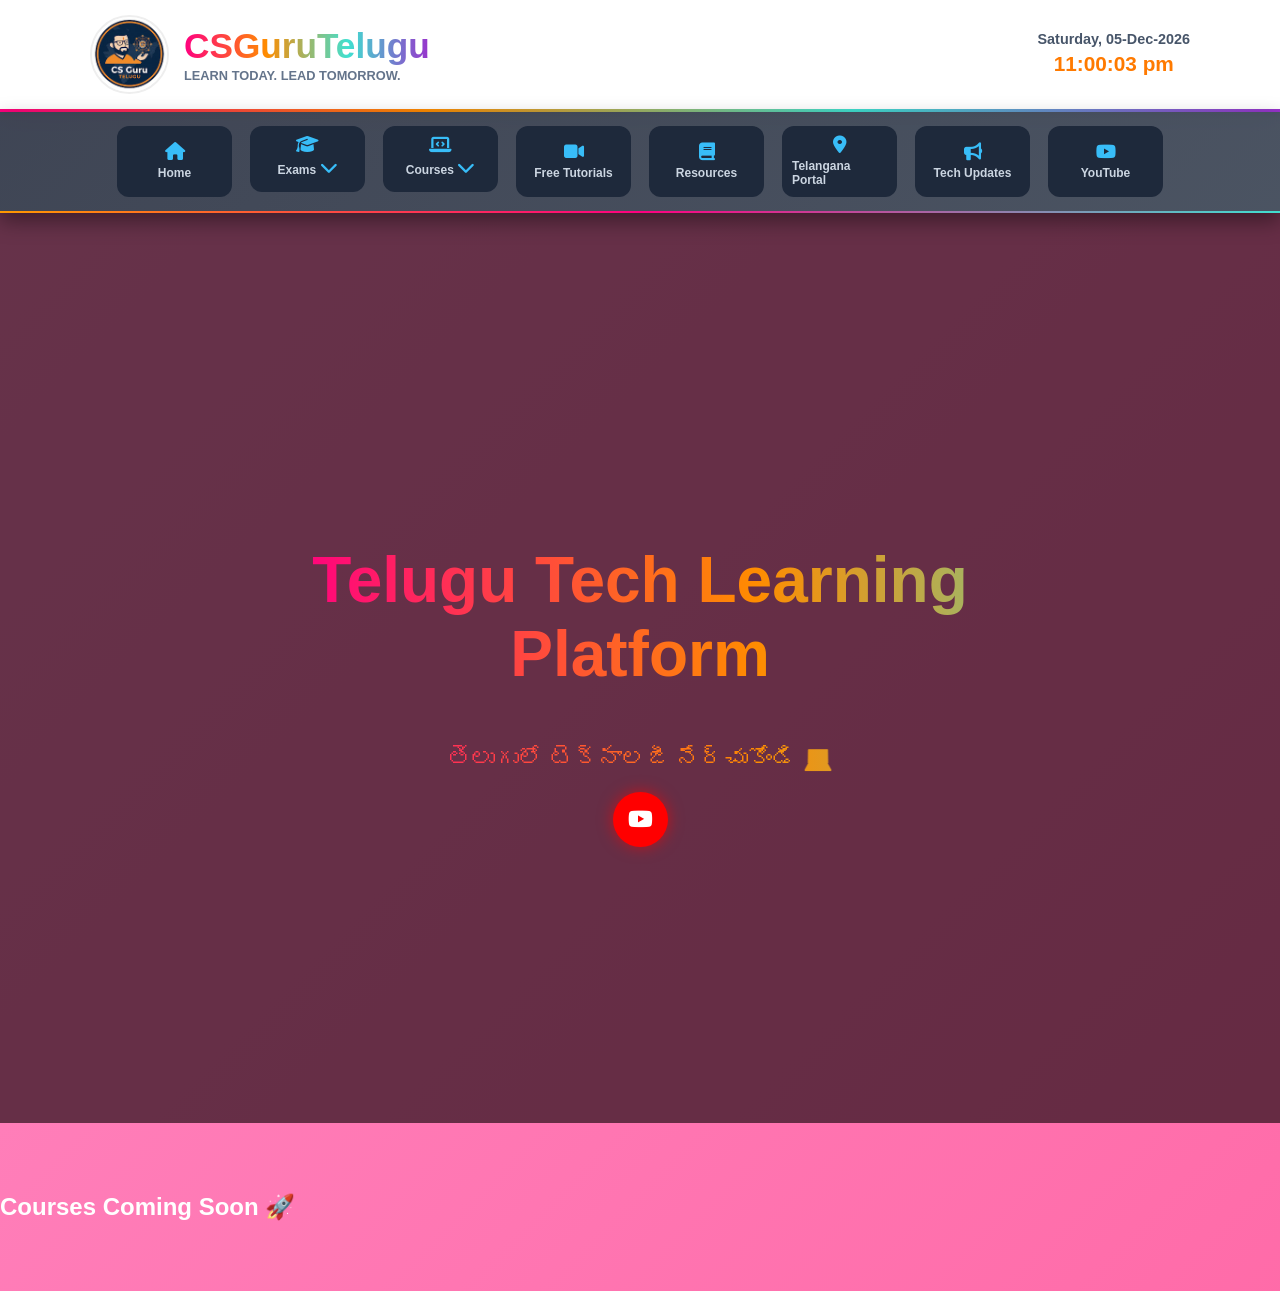
==== commit 1d1dbbd2: "Update index.html" ====
--- a/index.html
+++ b/index.html
@@ -13,17 +13,16 @@
 <header>
   <div class="header-container">
     
-    <!-- BRAND SECTION: Contains Logo + Text -->
+    <!-- BRAND SECTION -->
     <div class="brand-section">
-      <img src="LOGO.jpg" class="logo-img" alt="Logo">
-      
+      <img src="logo.jpg" class="logo-img" alt="logo">
       <div class="brand-text">
         <h1 class="brand-name">CSGuruTelugu</h1>
         <span class="tagline">Learn Today. Lead Tomorrow.</span>
       </div>
     </div>
 
-    <!-- STATUS SECTION: Contains Clock + Festival -->
+    <!-- STATUS SECTION -->
     <div class="status-wrapper">
       <div class="clock-box" id="clock-box"></div>
       <div id="festival-msg" class="festival-msg"></div>
@@ -31,73 +30,53 @@
 
   </div>
 </header>
+
+<!-- NAVBAR -->
 <nav class="menu-3d">
 
   <a href="#"><i class="fas fa-home"></i><p>Home</p></a>
 
-  <!-- Exams Menu with Subsections -->
   <div class="has-submenu">
-    <a href="#exams">
-      <i class="fas fa-graduation-cap"></i>
-      <p>Exams <i class="fas fa-chevron-down" style="font-size: 8px;"></i></p>
-    </a>
-   <div class="submenu">
-  <a href="ugcnet.html" target="_blank">UGC NET</a>
-  <a href="tgset.html" target="_blank">TG SET</a>
-  <a href="gate.html" target="_blank">GATE</a>
-</div>
-  </div>
-
-   <!-- Courses Dropdown -->
-  <div class="has-submenu">
-    <a href="#courses">
-      <i class="fas fa-laptop-code"></i>
-      <p>Courses <i class="fas fa-chevron-down" style="font-size: 8px;"></i></p>
-    </a>
+    <a href="#exams"><i class="fas fa-graduation-cap"></i><p>Exams <i class="fas fa-chevron-down"></i></p></a>
     <div class="submenu">
-  <a href="java.html">Java</a>
-  <a href="cisco.html">Cisco Networking</a>
-</div>
-  </div>
-
- <a href="freetutorials.html"><i class="fas fa-video"></i><p>Free Tutorials</p></a>
-
-  <a href="#resources"><i class="fas fa-book"></i><p>Resources</p></a>
-
-<a href="telangana.html" target="_blank">
-  <i class="fas fa-map-marker-alt"></i>
-  <p>Telangana Portal</p>
-</a>
-
-  <a href="#updates"><i class="fas fa-bullhorn"></i><p>Tech Updates</p></a>
-
-  <a href="https://www.youtube.com/@CSGuruTelugu" target="_blank">
-    <i class="fab fa-youtube"></i><p>YouTube</p>
-  </a>
-
-</nav>
-<section class="hero">
-
-  <!-- BACKGROUND SLIDER -->
-  <div class="hero-bg" id="hero-bg"></div>
-
-  <!-- CONTENT -->
-  <div class="hero-content">
-    <h1>Telugu Tech Learning Platform<br></h1><h2>తెలుగులో టెక్నాలజీ నేర్చుకోండి 💻</h2>
-
-   
-    <div class="hero-buttons">
- <a href="https://www.youtube.com/@CSGuruTelugu" 
-   target="_blank" 
-   class="yt-btn">
-   <i class="fab fa-youtube"></i>
-</a>
+      <a href="ugcnet.html" target="_blank">UGC NET</a>
+      <a href="tgset.html" target="_blank">TG SET</a>
+      <a href="gate.html" target="_blank">GATE</a>
     </div>
   </div>
 
+  <div class="has-submenu">
+    <a href="#courses"><i class="fas fa-laptop-code"></i><p>Courses <i class="fas fa-chevron-down"></i></p></a>
+    <div class="submenu">
+      <a href="java.html">Java</a>
+      <a href="cisco.html">Cisco Networking</a>
+    </div>
+  </div>
+
+  <a href="freetutorials.html"><i class="fas fa-video"></i><p>Free Tutorials</p></a>
+  <a href="#resources"><i class="fas fa-book"></i><p>Resources</p></a>
+  <a href="telangana.html" target="_blank"><i class="fas fa-map-marker-alt"></i><p>Telangana Portal</p></a>
+  <a href="#updates"><i class="fas fa-bullhorn"></i><p>Tech Updates</p></a>
+  <a href="https://www.youtube.com/@CSGuruTelugu" target="_blank"><i class="fab fa-youtube"></i><p>YouTube</p></a>
+
+</nav>
+
+<!-- HERO SECTION -->
+<section class="hero">
+  <div class="hero-bg" id="hero-bg"></div>
+
+  <div class="hero-content">
+    <h1>Telugu Tech Learning Platform</h1>
+    <h2>తెలుగులో టెక్నాలజీ నేర్చుకోండి 💻</h2>
+    <div class="hero-buttons">
+      <a href="https://www.youtube.com/@CSGuruTelugu" target="_blank" class="yt-btn"><i class="fab fa-youtube"></i></a>
+    </div>
+  </div>
 </section>
+
+<!-- COURSES -->
 <section id="courses">
-  <h2 style="text-align:center; padding:50px;">Courses Coming Soon 🚀</h2>
+  <h2>Courses Coming Soon 🚀</h2>
 </section>
 
 <script src="script.js"></script>
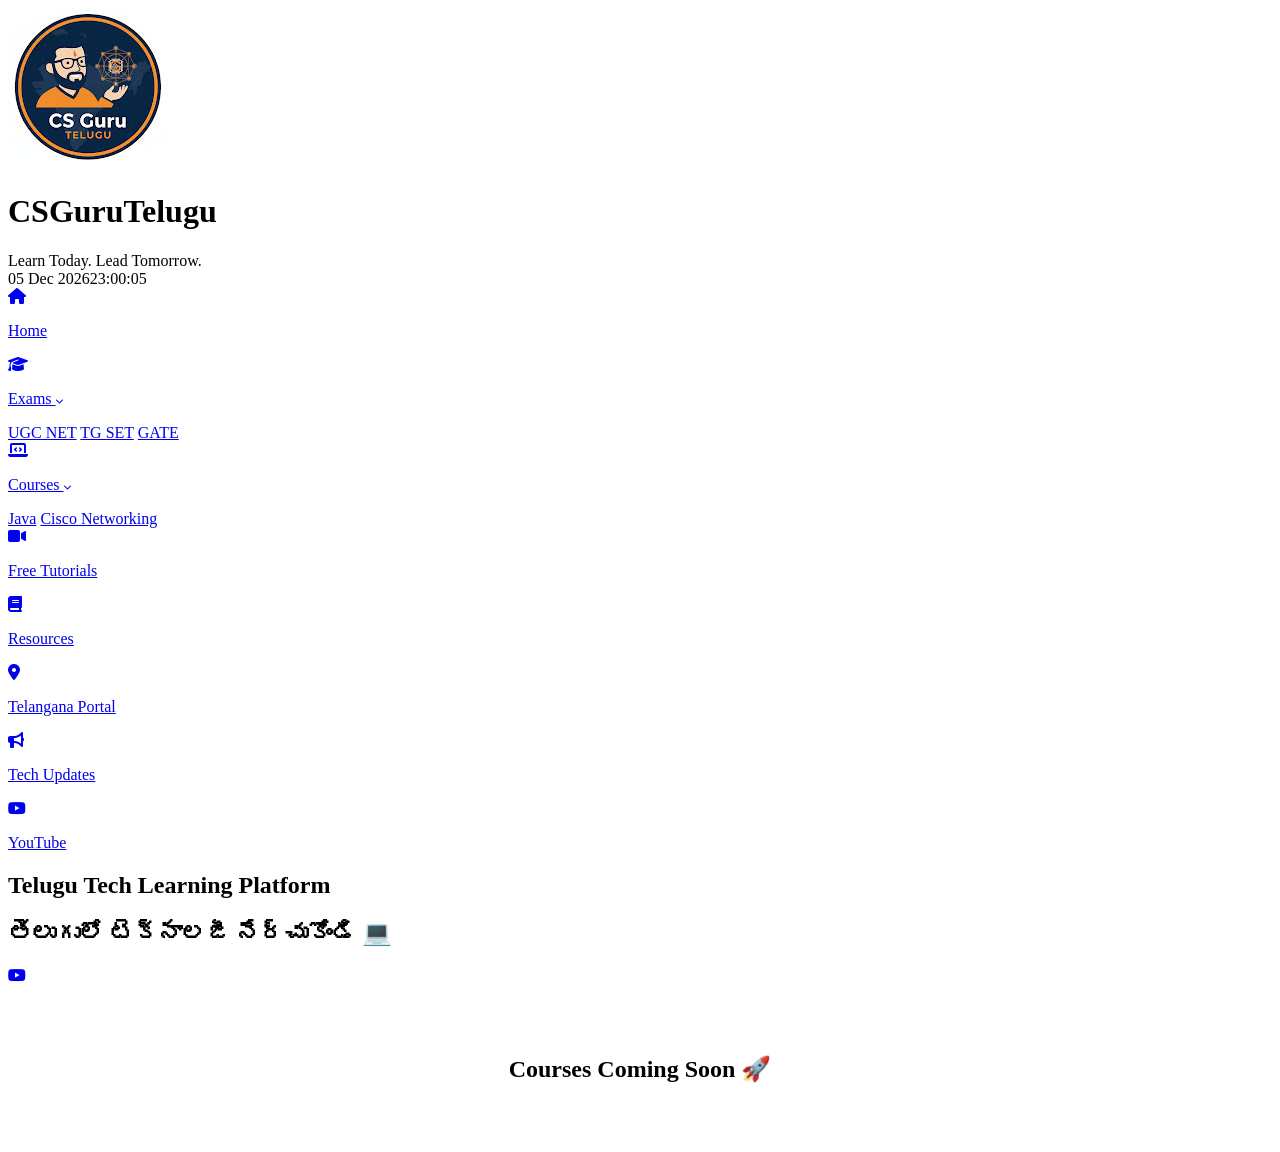
==== commit 3a1cb4d8: "Add files via upload" ====
--- a/index.html
+++ b/index.html
@@ -1,19 +1,24 @@
 <!DOCTYPE html>
 <html lang="en">
 <head>
-<meta charset="UTF-8">
-<meta name="viewport" content="width=device-width, initial-scale=1.0">
-<title>CSGuruTelugu</title>
-<link rel="stylesheet" href="https://cdnjs.cloudflare.com/ajax/libs/font-awesome/6.5.0/css/all.min.css">
-<link rel="stylesheet" href="style.css">
+  <meta charset="UTF-8">
+  <meta name="viewport" content="width=device-width, initial-scale=1.0">
+  <title>CSGuruTelugu</title>
+
+  <!-- ✅ FONT AWESOME -->
+  <link rel="stylesheet" href="https://cdnjs.cloudflare.com/ajax/libs/font-awesome/6.5.0/css/all.min.css">
+
+  <!-- ✅ YOUR CSS FILE -->
+  <link rel="stylesheet" href="styles.css">
 </head>
 
 <body>
 
+<!-- ================= HEADER ================= -->
 <header>
   <div class="header-container">
-    
-    <!-- BRAND SECTION -->
+
+    <!-- BRAND -->
     <div class="brand-section">
       <img src="logo.jpg" class="logo-img" alt="logo">
       <div class="brand-text">
@@ -22,22 +27,26 @@
       </div>
     </div>
 
-    <!-- STATUS SECTION -->
+    <!-- ✅ CLOCK + FESTIVAL (FIXED) -->
     <div class="status-wrapper">
-      <div class="clock-box" id="clock-box"></div>
+      <div id="clock-box" class="clock-box"></div>
       <div id="festival-msg" class="festival-msg"></div>
     </div>
 
   </div>
 </header>
 
-<!-- NAVBAR -->
+<!-- ================= NAVBAR ================= -->
 <nav class="menu-3d">
 
   <a href="#"><i class="fas fa-home"></i><p>Home</p></a>
 
+  <!-- Exams -->
   <div class="has-submenu">
-    <a href="#exams"><i class="fas fa-graduation-cap"></i><p>Exams <i class="fas fa-chevron-down"></i></p></a>
+    <a href="#exams">
+      <i class="fas fa-graduation-cap"></i>
+      <p>Exams <i class="fas fa-chevron-down" style="font-size:8px;"></i></p>
+    </a>
     <div class="submenu">
       <a href="ugcnet.html" target="_blank">UGC NET</a>
       <a href="tgset.html" target="_blank">TG SET</a>
@@ -45,8 +54,12 @@
     </div>
   </div>
 
+  <!-- Courses -->
   <div class="has-submenu">
-    <a href="#courses"><i class="fas fa-laptop-code"></i><p>Courses <i class="fas fa-chevron-down"></i></p></a>
+    <a href="#courses">
+      <i class="fas fa-laptop-code"></i>
+      <p>Courses <i class="fas fa-chevron-down" style="font-size:8px;"></i></p>
+    </a>
     <div class="submenu">
       <a href="java.html">Java</a>
       <a href="cisco.html">Cisco Networking</a>
@@ -54,31 +67,49 @@
   </div>
 
   <a href="freetutorials.html"><i class="fas fa-video"></i><p>Free Tutorials</p></a>
+
   <a href="#resources"><i class="fas fa-book"></i><p>Resources</p></a>
-  <a href="telangana.html" target="_blank"><i class="fas fa-map-marker-alt"></i><p>Telangana Portal</p></a>
+
+  <a href="telangana.html" target="_blank">
+    <i class="fas fa-map-marker-alt"></i>
+    <p>Telangana Portal</p>
+  </a>
+
   <a href="#updates"><i class="fas fa-bullhorn"></i><p>Tech Updates</p></a>
-  <a href="https://www.youtube.com/@CSGuruTelugu" target="_blank"><i class="fab fa-youtube"></i><p>YouTube</p></a>
+
+  <a href="https://www.youtube.com/@CSGuruTelugu" target="_blank">
+    <i class="fab fa-youtube"></i><p>YouTube</p>
+  </a>
 
 </nav>
 
-<!-- HERO SECTION -->
+<!-- ================= HERO ================= -->
 <section class="hero">
+
   <div class="hero-bg" id="hero-bg"></div>
 
   <div class="hero-content">
     <h1>Telugu Tech Learning Platform</h1>
     <h2>తెలుగులో టెక్నాలజీ నేర్చుకోండి 💻</h2>
+
     <div class="hero-buttons">
-      <a href="https://www.youtube.com/@CSGuruTelugu" target="_blank" class="yt-btn"><i class="fab fa-youtube"></i></a>
+      <a href="https://www.youtube.com/@CSGuruTelugu" target="_blank" class="yt-btn">
+        <i class="fab fa-youtube"></i>
+      </a>
     </div>
   </div>
+
 </section>
 
-<!-- COURSES -->
+<!-- ================= COURSES ================= -->
 <section id="courses">
-  <h2>Courses Coming Soon 🚀</h2>
+  <h2 style="text-align:center; padding:50px;">
+    Courses Coming Soon 🚀
+  </h2>
 </section>
 
+<!-- ✅ YOUR JS FILE (VERY IMPORTANT: KEEP AT BOTTOM) -->
 <script src="script.js"></script>
+
 </body>
-</html>
+</html>
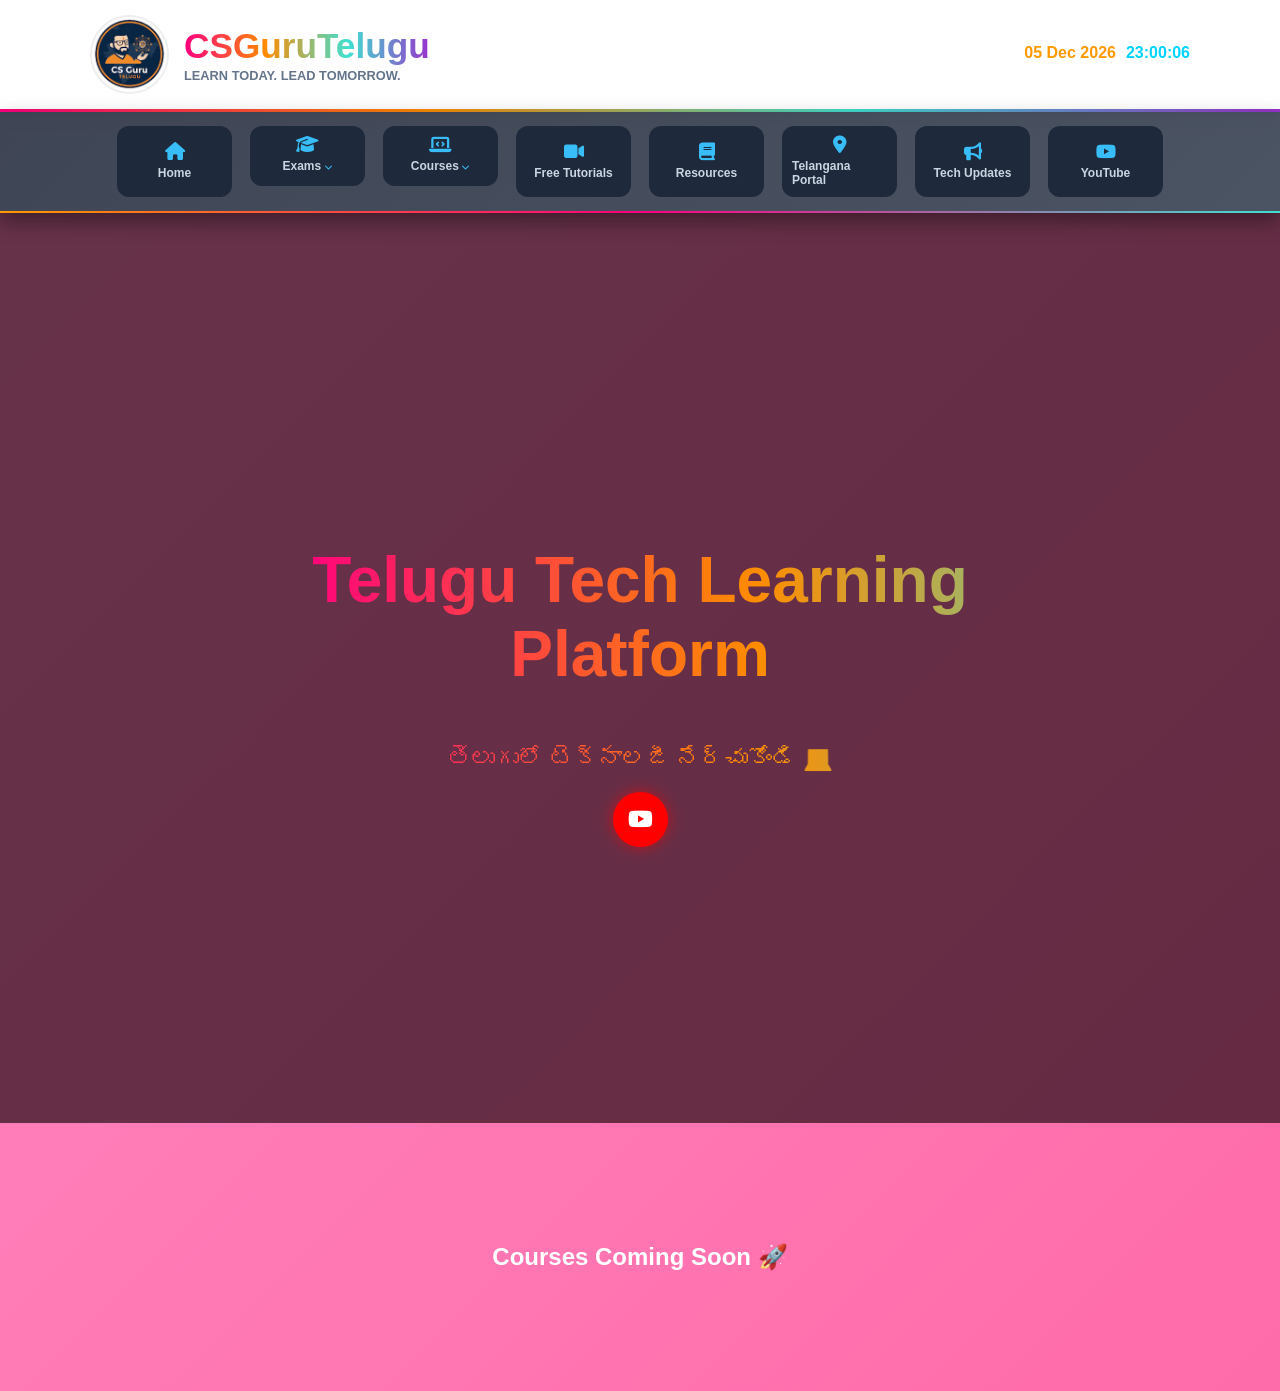
==== commit 2a379c0e: "Update index.html" ====
--- a/index.html
+++ b/index.html
@@ -9,7 +9,7 @@
   <link rel="stylesheet" href="https://cdnjs.cloudflare.com/ajax/libs/font-awesome/6.5.0/css/all.min.css">
 
   <!-- ✅ YOUR CSS FILE -->
-  <link rel="stylesheet" href="styles.css">
+  <link rel="stylesheet" href="style.css">
 </head>
 
 <body>
@@ -112,4 +112,4 @@
 <script src="script.js"></script>
 
 </body>
-</html>+</html>
--- a/style.css
+++ b/style.css
@@ -0,0 +1,201 @@
+:root {
+    --primary:#002b5c;
+    --secondary:#ff9900;
+    --superb-grad:linear-gradient(90deg,#ff0080,#ff8c00,#40e0d0,#9932cc);
+}
+
+body {
+    margin:0;
+    font-family:'Segoe UI', Roboto, sans-serif;
+    scroll-behavior: smooth;
+}
+
+/* HEADER */
+header {
+    background: linear-gradient(rgba(255,255,255,0.9), rgba(255,255,255,0.9)),
+                url("https://images.unsplash.com/photo-1451187580459-43490279c0fa");
+    background-size: cover;
+    background-position: center;
+    padding:15px 0;
+    border-bottom:3px solid transparent;
+    border-image:var(--superb-grad) 1;
+    box-shadow:0 4px 6px rgba(0,0,0,0.1);
+}
+
+.header-container {
+    max-width:1100px;
+    margin:auto;
+    padding:0 20px;
+    display:flex;
+    justify-content:space-between;
+    align-items:center;
+    flex-wrap: wrap;
+}
+
+/* BRAND */
+.brand-section {
+    display:flex;
+    align-items:center;
+    gap:15px;
+}
+
+.logo-img {
+    width:75px;
+    height:75px;
+    border-radius:50%;
+    border:2px solid #eee;
+    object-fit:cover;
+}
+
+.brand-text h1 {
+    margin:0;
+    font-size:2.2rem;
+    font-weight:900;
+    background:var(--superb-grad);
+    -webkit-background-clip:text;
+    -webkit-text-fill-color:transparent;
+}
+
+.tagline {
+    font-size:0.8rem;
+    color:#64748b;
+    font-weight:700;
+    text-transform:uppercase;
+}
+
+/* CLOCK/FESTIVAL */
+.status-wrapper {
+    display:flex;
+    flex-direction:column;
+    align-items:center;
+    gap:3px;
+}
+.clock-box, .festival-msg { text-align:center; }
+
+/* NAVBAR */
+nav { display:flex; justify-content:center; flex-wrap: wrap; }
+
+.menu-3d {
+    position: sticky;
+    top:0;
+    z-index:999;
+    display:flex;
+    justify-content:center;
+    gap:18px;
+    padding:14px 20px;
+    background: linear-gradient(135deg, rgba(15,23,42,0.8), rgba(30,41,59,0.8));
+    backdrop-filter: blur(12px);
+    border-bottom:2px solid transparent;
+    border-image: linear-gradient(90deg,#ff9900,#ff0080,#40e0d0) 1;
+    box-shadow:0 8px 20px rgba(0,0,0,0.4);
+    flex-wrap: wrap;
+}
+
+.menu-3d a, .has-submenu > a {
+    position:relative;
+    display:flex;
+    flex-direction:column;
+    align-items:center;
+    justify-content:center;
+    width:95px;
+    padding:10px;
+    text-decoration:none;
+    color:#cbd5e1;
+    background:#1e293b;
+    border-radius:12px;
+    transition: all 0.3s ease;
+}
+
+.menu-3d i { font-size:18px; margin-bottom:5px; color:#38bdf8; transition:0.3s; }
+.menu-3d p { margin:0; font-size:12px; font-weight:600; }
+
+.menu-3d a:hover, .has-submenu > a:hover {
+    transform: translateY(-4px);
+    background:#ff9900;
+    color:#fff;
+    box-shadow:0 8px 18px rgba(0,0,0,0.25);
+}
+
+.menu-3d a:hover i { color:#fff; transform: scale(1.2); }
+
+/* Submenu */
+.has-submenu { position:relative; }
+.submenu {
+    position:absolute; top:110%; left:0;
+    background:#1e293b; border-radius:8px; min-width:150px;
+    box-shadow:0 10px 25px rgba(0,0,0,0.3);
+    opacity:0; transform:translateY(10px); pointer-events:none;
+    transition:all 0.3s ease;
+}
+.submenu.show { opacity:1; transform:translateY(0); pointer-events:auto; }
+.submenu a { display:block; padding:10px 15px; color:#cbd5e1; border-bottom:1px solid #334155; }
+.submenu a:hover { background:#334155; color:#fff; }
+
+/* HERO */
+.hero {
+    position: relative; height:90vh; overflow:hidden;
+    display:flex; align-items:center; justify-content:center;
+}
+.hero-bg { position:absolute; height:100%; display:flex; width:max-content; animation: slideBG 60s linear infinite; }
+.hero-bg div { min-width:100vw; height:100%; background-size:cover; background-position:center; }
+.hero::after { content:""; position:absolute; width:100%; height:100%; background:rgba(0,0,0,0.6); }
+
+.hero-content {
+    position:relative; z-index:2; text-align:center; color:#fff; max-width:700px; padding:0 10px;
+}
+.hero-content h1 { font-size:clamp(2.5rem,5vw,4rem); font-weight:900; }
+.hero-content h2 { font-weight:500; margin-top:10px; font-size:1.5rem; }
+
+.hero-buttons { display:flex; gap:15px; justify-content:center; }
+.yt-btn { display:flex; align-items:center; justify-content:center; width:55px; height:55px; border-radius:50%; background:red; color:white; font-size:22px; text-decoration:none; box-shadow:0 0 15px rgba(255,0,0,0.6); transition:0.3s; }
+.yt-btn:hover { transform:scale(1.1); box-shadow:0 0 25px rgba(255,0,0,0.9); }
+
+/* ANIMATIONS */
+@keyframes slideBG { 0% { transform:translateX(0); } 100% { transform:translateX(-50%); } }
+.hero-content h1, .hero-content h2 {
+    background: linear-gradient(90deg,#ff0080,#ff8c00,#40e0d0,#9932cc);
+    background-size: 200% 200%;
+    -webkit-background-clip:text;
+    -webkit-text-fill-color:transparent;
+    animation: TextGradientShift 6s linear infinite;
+}
+@keyframes TextGradientShift { 0%{background-position:0% 50%;} 50%{background-position:100% 50%;} 100%{background-position:0% 50%;} }
+
+section {
+    background: linear-gradient(135deg,#ff7eb9,#ff65a3,#7afcff,#3c6df0);
+    background-size:400% 400%;
+    animation: SectionGradient 20s ease infinite;
+    padding:50px 0;
+    color:#fff;
+    text-align:center;
+}
+@keyframes SectionGradient { 0%{background-position:0% 50%;} 50%{background-position:100% 50%;} 100%{background-position:0% 50%;} }
+
+/* MOBILE RESPONSIVE */
+@media (max-width:768px) {
+    .header-container { flex-direction:column; align-items:center; gap:15px; }
+    .brand-section { flex-direction:column; text-align:center; }
+    .logo-img { width:60px; height:60px; }
+    .brand-text h1 { font-size:1.5rem; }
+    .tagline { font-size:0.7rem; }
+
+    .menu-3d { flex-direction:column; gap:10px; padding:10px; width:100%; }
+    .menu-3d a, .has-submenu > a { width:90%; flex-direction:row; justify-content:flex-start; padding:8px 12px; }
+    .menu-3d i { margin-bottom:0; margin-right:10px; }
+    .menu-3d p { font-size:14px; }
+
+    .hero-content { max-width:90%; padding:0 10px; }
+    .hero-content h1 { font-size:clamp(1.5rem,6vw,2.5rem); }
+    .hero-content h2 { font-size:clamp(1rem,4vw,1.5rem); }
+}
+/* CLOCK STYLING */
+.clock-box span.date {
+    color: #ff9900;  /* Orange for date */
+    font-weight: 700;
+    margin-right: 10px;
+}
+
+.clock-box span.time {
+    color: #00d4ff;  /* Cyan for time */
+    font-weight: 700;
+}
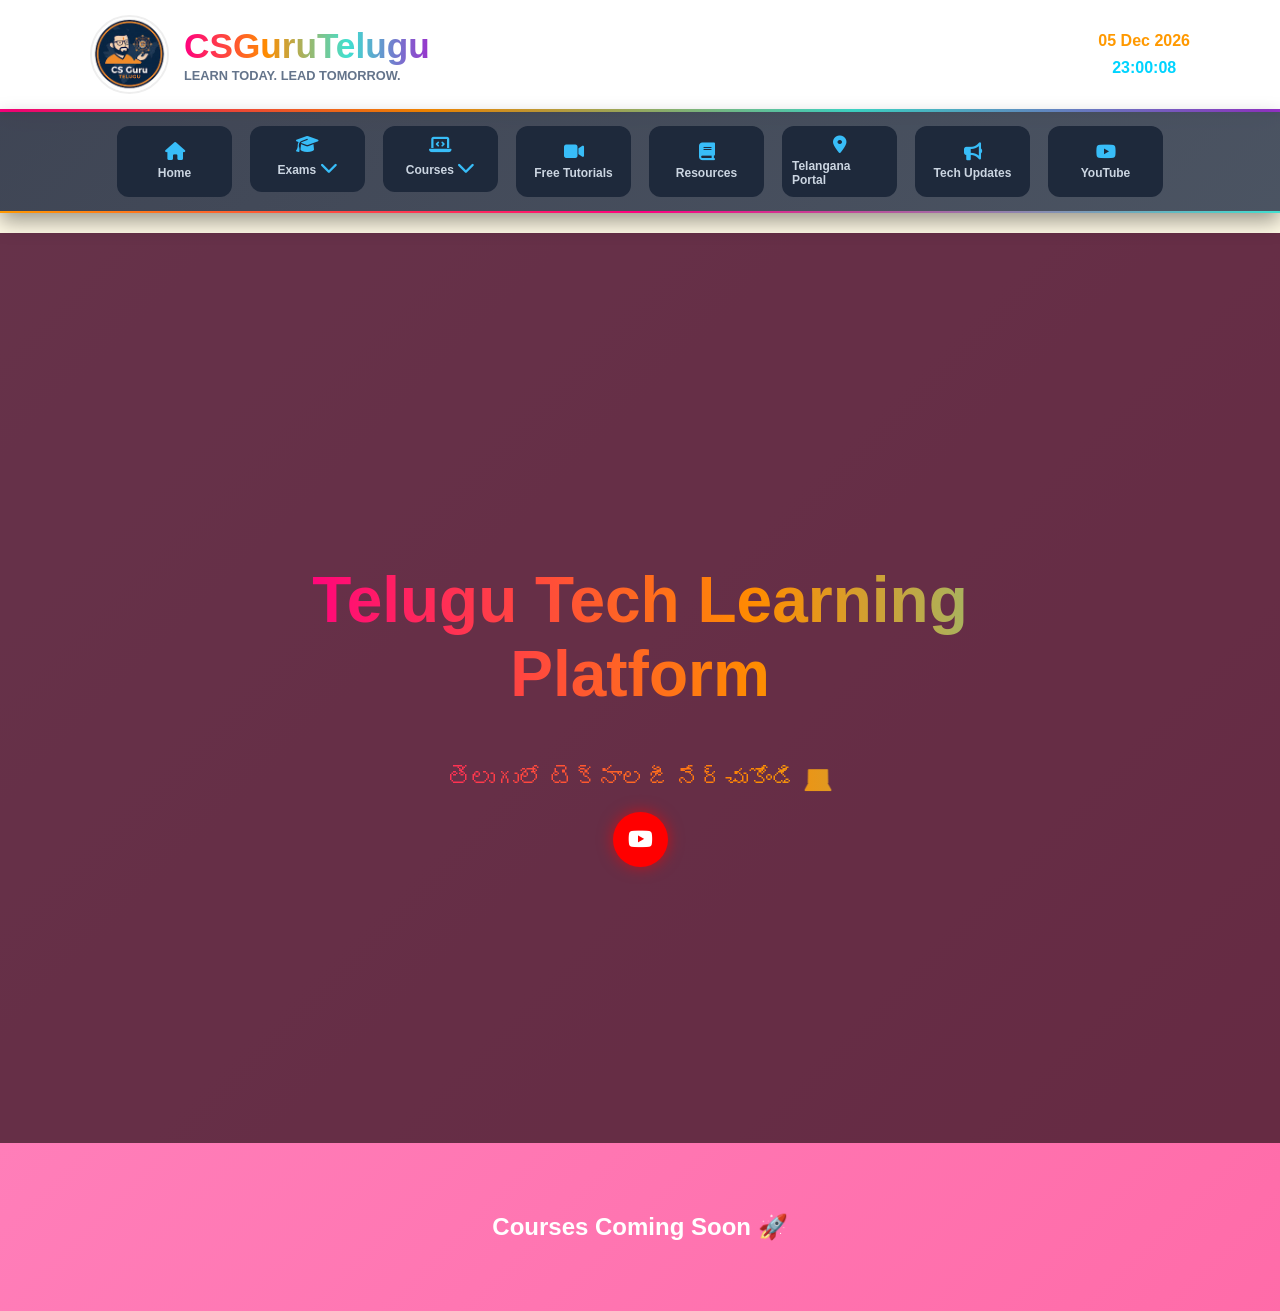
==== commit a40e2cb5: "Update index.html" ====
--- a/index.html
+++ b/index.html
@@ -1,24 +1,19 @@
 <!DOCTYPE html>
 <html lang="en">
 <head>
-  <meta charset="UTF-8">
-  <meta name="viewport" content="width=device-width, initial-scale=1.0">
-  <title>CSGuruTelugu</title>
-
-  <!-- ✅ FONT AWESOME -->
-  <link rel="stylesheet" href="https://cdnjs.cloudflare.com/ajax/libs/font-awesome/6.5.0/css/all.min.css">
-
-  <!-- ✅ YOUR CSS FILE -->
-  <link rel="stylesheet" href="style.css">
+<meta charset="UTF-8">
+<meta name="viewport" content="width=device-width, initial-scale=1.0">
+<title>CSGuruTelugu</title>
+<link rel="stylesheet" href="https://cdnjs.cloudflare.com/ajax/libs/font-awesome/6.5.0/css/all.min.css">
+<link rel="stylesheet" href="style.css">
 </head>
 
 <body>
 
-<!-- ================= HEADER ================= -->
 <header>
   <div class="header-container">
-
-    <!-- BRAND -->
+    
+    <!-- BRAND SECTION -->
     <div class="brand-section">
       <img src="logo.jpg" class="logo-img" alt="logo">
       <div class="brand-text">
@@ -27,26 +22,21 @@
       </div>
     </div>
 
-    <!-- ✅ CLOCK + FESTIVAL (FIXED) -->
+    <!-- STATUS SECTION -->
     <div class="status-wrapper">
-      <div id="clock-box" class="clock-box"></div>
-      <div id="festival-msg" class="festival-msg"></div>
+      <div class="clock-box" id="clock-box"></div>
     </div>
 
   </div>
 </header>
 
-<!-- ================= NAVBAR ================= -->
+<!-- NAVBAR -->
 <nav class="menu-3d">
 
   <a href="#"><i class="fas fa-home"></i><p>Home</p></a>
 
-  <!-- Exams -->
   <div class="has-submenu">
-    <a href="#exams">
-      <i class="fas fa-graduation-cap"></i>
-      <p>Exams <i class="fas fa-chevron-down" style="font-size:8px;"></i></p>
-    </a>
+    <a href="#exams"><i class="fas fa-graduation-cap"></i><p>Exams <i class="fas fa-chevron-down"></i></p></a>
     <div class="submenu">
       <a href="ugcnet.html" target="_blank">UGC NET</a>
       <a href="tgset.html" target="_blank">TG SET</a>
@@ -54,62 +44,47 @@
     </div>
   </div>
 
-  <!-- Courses -->
   <div class="has-submenu">
-    <a href="#courses">
-      <i class="fas fa-laptop-code"></i>
-      <p>Courses <i class="fas fa-chevron-down" style="font-size:8px;"></i></p>
-    </a>
+    <a href="#courses"><i class="fas fa-laptop-code"></i><p>Courses <i class="fas fa-chevron-down"></i></p></a>
     <div class="submenu">
-      <a href="java.html">Java</a>
-      <a href="cisco.html">Cisco Networking</a>
+      <a href="java.html" target="_blank">Java</a>
+      <a href="cisco.html" target="_blank">Cisco Networking</a>
     </div>
   </div>
 
-  <a href="freetutorials.html"><i class="fas fa-video"></i><p>Free Tutorials</p></a>
-
+  <a href="freetutorials.html" target="_blank"><i class="fas fa-video"></i><p>Free Tutorials</p></a>
   <a href="#resources"><i class="fas fa-book"></i><p>Resources</p></a>
-
-  <a href="telangana.html" target="_blank">
-    <i class="fas fa-map-marker-alt"></i>
-    <p>Telangana Portal</p>
-  </a>
-
+  <a href="telangana.html" target="_blank"><i class="fas fa-map-marker-alt"></i><p>Telangana Portal</p></a>
   <a href="#updates"><i class="fas fa-bullhorn"></i><p>Tech Updates</p></a>
-
-  <a href="https://www.youtube.com/@CSGuruTelugu" target="_blank">
-    <i class="fab fa-youtube"></i><p>YouTube</p>
-  </a>
+  <a href="https://www.youtube.com/@CSGuruTelugu" target="_blank"><i class="fab fa-youtube"></i><p>YouTube</p></a>
 
 </nav>
 
-<!-- ================= HERO ================= -->
+<!-- FESTIVAL MESSAGE BELOW MENU -->
+<div id="festival-msg" style="text-align:center; padding:10px; font-weight:700; background:#fffae6; color:#ff4500; font-size:16px;"></div>
+
+
+<!-- HERO SECTION -->
 <section class="hero">
-
   <div class="hero-bg" id="hero-bg"></div>
 
   <div class="hero-content">
     <h1>Telugu Tech Learning Platform</h1>
     <h2>తెలుగులో టెక్నాలజీ నేర్చుకోండి 💻</h2>
-
     <div class="hero-buttons">
       <a href="https://www.youtube.com/@CSGuruTelugu" target="_blank" class="yt-btn">
         <i class="fab fa-youtube"></i>
       </a>
     </div>
   </div>
-
 </section>
 
-<!-- ================= COURSES ================= -->
+<!-- COURSES -->
 <section id="courses">
-  <h2 style="text-align:center; padding:50px;">
-    Courses Coming Soon 🚀
-  </h2>
+  <h2>Courses Coming Soon 🚀</h2>
 </section>
 
-<!-- ✅ YOUR JS FILE (VERY IMPORTANT: KEEP AT BOTTOM) -->
+<!-- SCRIPT -->
 <script src="script.js"></script>
-
 </body>
 </html>
--- a/style.css
+++ b/style.css
@@ -1,201 +1,307 @@
 :root {
-    --primary:#002b5c;
-    --secondary:#ff9900;
-    --superb-grad:linear-gradient(90deg,#ff0080,#ff8c00,#40e0d0,#9932cc);
+    --primary: #002b5c;
+    --secondary: #ff9900;
+    --superb-grad: linear-gradient(90deg, #ff0080, #ff8c00, #40e0d0, #9932cc);
 }
 
 body {
-    margin:0;
-    font-family:'Segoe UI', Roboto, sans-serif;
+    margin: 0;
+    font-family: 'Segoe UI', Roboto, sans-serif;
     scroll-behavior: smooth;
 }
 
-/* HEADER */
+/* ================= HEADER ================= */
 header {
-    background: linear-gradient(rgba(255,255,255,0.9), rgba(255,255,255,0.9)),
+    background: linear-gradient(rgba(255, 255, 255, 0.9), rgba(255, 255, 255, 0.9)),
                 url("https://images.unsplash.com/photo-1451187580459-43490279c0fa");
     background-size: cover;
     background-position: center;
-    padding:15px 0;
-    border-bottom:3px solid transparent;
-    border-image:var(--superb-grad) 1;
-    box-shadow:0 4px 6px rgba(0,0,0,0.1);
+    padding: 15px 0;
+    border-bottom: 3px solid transparent;
+    border-image: var(--superb-grad) 1;
+    box-shadow: 0 4px 6px rgba(0,0,0,0.1);
 }
 
 .header-container {
-    max-width:1100px;
-    margin:auto;
-    padding:0 20px;
-    display:flex;
-    justify-content:space-between;
-    align-items:center;
+    max-width: 1100px;
+    margin: auto;
+    padding: 0 20px;
+    display: flex;
+    justify-content: space-between;
+    align-items: center;
     flex-wrap: wrap;
 }
 
-/* BRAND */
+/* ================= BRAND ================= */
 .brand-section {
-    display:flex;
-    align-items:center;
-    gap:15px;
+    display: flex;
+    align-items: center;
+    gap: 15px;
 }
 
 .logo-img {
-    width:75px;
-    height:75px;
-    border-radius:50%;
-    border:2px solid #eee;
-    object-fit:cover;
+    width: 75px;
+    height: 75px;
+    border-radius: 50%;
+    border: 2px solid #eee;
+    object-fit: cover;
 }
 
 .brand-text h1 {
-    margin:0;
-    font-size:2.2rem;
-    font-weight:900;
-    background:var(--superb-grad);
-    -webkit-background-clip:text;
-    -webkit-text-fill-color:transparent;
+    margin: 0;
+    font-size: 2.2rem;
+    font-weight: 900;
+    background: var(--superb-grad);
+    -webkit-background-clip: text;
+    -webkit-text-fill-color: transparent;
 }
 
 .tagline {
-    font-size:0.8rem;
-    color:#64748b;
-    font-weight:700;
-    text-transform:uppercase;
-}
-
-/* CLOCK/FESTIVAL */
+    font-size: 0.8rem;
+    color: #64748b;
+    font-weight: 700;
+    text-transform: uppercase;
+}
+
+/* ================= CLOCK & FESTIVAL ================= */
 .status-wrapper {
-    display:flex;
-    flex-direction:column;
-    align-items:center;
-    gap:3px;
-}
-.clock-box, .festival-msg { text-align:center; }
-
-/* NAVBAR */
-nav { display:flex; justify-content:center; flex-wrap: wrap; }
+    display: flex;
+    flex-direction: column;
+    align-items: center;
+    gap: 3px;
+}
+
+.clock-box {
+    text-align: center;
+    font-weight: 700;
+    line-height: 1.4;
+}
+
+/* Day, Date, Time */
+.clock-box span.day {
+    display: block;
+    font-size: 1.2rem;
+    color: #ff4500; /* Red */
+}
+
+.clock-box span.date {
+    display: block;
+    font-size: 1rem;
+    color: #ff9900; /* Orange */
+    margin-bottom: 4px;
+}
+
+.clock-box span.time {
+    display: block;
+    font-size: 1rem;
+    color: #00d4ff; /* Cyan */
+}
+
+/* Festival Message */
+.festival-msg {
+    font-weight: 700;
+    font-size: 16px;
+    padding: 5px 10px;
+    color: #ff4500;
+    background: #fffae6;
+    border-radius: 6px;
+    margin-top: 2px;
+}
+
+/* ================= NAVBAR ================= */
+nav { display: flex; justify-content: center; flex-wrap: wrap; }
 
 .menu-3d {
     position: sticky;
-    top:0;
-    z-index:999;
-    display:flex;
-    justify-content:center;
-    gap:18px;
-    padding:14px 20px;
+    top: 0;
+    z-index: 999;
+    display: flex;
+    justify-content: center;
+    gap: 18px;
+    padding: 14px 20px;
     background: linear-gradient(135deg, rgba(15,23,42,0.8), rgba(30,41,59,0.8));
     backdrop-filter: blur(12px);
-    border-bottom:2px solid transparent;
-    border-image: linear-gradient(90deg,#ff9900,#ff0080,#40e0d0) 1;
-    box-shadow:0 8px 20px rgba(0,0,0,0.4);
+    border-bottom: 2px solid transparent;
+    border-image: linear-gradient(90deg, #ff9900,#ff0080,#40e0d0) 1;
+    box-shadow: 0 8px 20px rgba(0,0,0,0.4);
     flex-wrap: wrap;
 }
 
 .menu-3d a, .has-submenu > a {
-    position:relative;
-    display:flex;
-    flex-direction:column;
-    align-items:center;
-    justify-content:center;
-    width:95px;
-    padding:10px;
-    text-decoration:none;
-    color:#cbd5e1;
-    background:#1e293b;
-    border-radius:12px;
+    position: relative;
+    display: flex;
+    flex-direction: column;
+    align-items: center;
+    justify-content: center;
+    width: 95px;
+    padding: 10px;
+    text-decoration: none;
+    color: #cbd5e1;
+    background: #1e293b;
+    border-radius: 12px;
     transition: all 0.3s ease;
 }
 
-.menu-3d i { font-size:18px; margin-bottom:5px; color:#38bdf8; transition:0.3s; }
-.menu-3d p { margin:0; font-size:12px; font-weight:600; }
+.menu-3d i { font-size: 18px; margin-bottom: 5px; color: #38bdf8; transition: 0.3s; }
+.menu-3d p { margin: 0; font-size: 12px; font-weight: 600; }
 
 .menu-3d a:hover, .has-submenu > a:hover {
     transform: translateY(-4px);
-    background:#ff9900;
-    color:#fff;
-    box-shadow:0 8px 18px rgba(0,0,0,0.25);
-}
-
-.menu-3d a:hover i { color:#fff; transform: scale(1.2); }
-
-/* Submenu */
-.has-submenu { position:relative; }
+    background: #ff9900;
+    color: #fff;
+    box-shadow: 0 8px 18px rgba(0,0,0,0.25);
+}
+
+.menu-3d a:hover i { color: #fff; transform: scale(1.2); }
+
+/* ================= SUBMENU ================= */
+.has-submenu { position: relative; }
 .submenu {
-    position:absolute; top:110%; left:0;
-    background:#1e293b; border-radius:8px; min-width:150px;
-    box-shadow:0 10px 25px rgba(0,0,0,0.3);
-    opacity:0; transform:translateY(10px); pointer-events:none;
-    transition:all 0.3s ease;
-}
-.submenu.show { opacity:1; transform:translateY(0); pointer-events:auto; }
-.submenu a { display:block; padding:10px 15px; color:#cbd5e1; border-bottom:1px solid #334155; }
-.submenu a:hover { background:#334155; color:#fff; }
-
-/* HERO */
+    position: absolute;
+    top: 110%;
+    left: 0;
+    background: #1e293b;
+    border-radius: 8px;
+    min-width: 150px;
+    box-shadow: 0 10px 25px rgba(0,0,0,0.3);
+    opacity: 0;
+    transform: translateY(10px);
+    pointer-events: none;
+    transition: all 0.3s ease;
+}
+.submenu.show { opacity: 1; transform: translateY(0); pointer-events: auto; }
+.submenu a { display: block; padding: 10px 15px; color: #cbd5e1; border-bottom: 1px solid #334155; }
+.submenu a:hover { background: #334155; color: #fff; }
+
+
+
+/* ================= HERO ================= */
 .hero {
-    position: relative; height:90vh; overflow:hidden;
-    display:flex; align-items:center; justify-content:center;
-}
-.hero-bg { position:absolute; height:100%; display:flex; width:max-content; animation: slideBG 60s linear infinite; }
-.hero-bg div { min-width:100vw; height:100%; background-size:cover; background-position:center; }
-.hero::after { content:""; position:absolute; width:100%; height:100%; background:rgba(0,0,0,0.6); }
+  position: relative;
+  height: 90vh;
+  overflow: hidden;
+  display: flex;
+  align-items: center;
+  justify-content: center;
+}
+
+.hero-bg {
+  position: absolute;
+  height: 100%;
+  display: flex;
+  width: max-content;
+  animation: slideBG 60s linear infinite;
+}
+
+.hero-bg div {
+  min-width: 100vw;
+  height: 100%;
+  background-size: cover;
+  background-position: center;
+}
+
+.hero::after {
+  content: "";
+  position: absolute;
+  width: 100%;
+  height: 100%;
+  background: rgba(0,0,0,0.6);
+}
 
 .hero-content {
-    position:relative; z-index:2; text-align:center; color:#fff; max-width:700px; padding:0 10px;
-}
-.hero-content h1 { font-size:clamp(2.5rem,5vw,4rem); font-weight:900; }
-.hero-content h2 { font-weight:500; margin-top:10px; font-size:1.5rem; }
-
-.hero-buttons { display:flex; gap:15px; justify-content:center; }
-.yt-btn { display:flex; align-items:center; justify-content:center; width:55px; height:55px; border-radius:50%; background:red; color:white; font-size:22px; text-decoration:none; box-shadow:0 0 15px rgba(255,0,0,0.6); transition:0.3s; }
-.yt-btn:hover { transform:scale(1.1); box-shadow:0 0 25px rgba(255,0,0,0.9); }
-
-/* ANIMATIONS */
-@keyframes slideBG { 0% { transform:translateX(0); } 100% { transform:translateX(-50%); } }
+  position: relative;
+  z-index: 2;
+  text-align: center;
+  color: #fff;
+  max-width: 700px;
+  padding: 0 10px;
+}
+
+.hero-content h1 {
+  font-size: clamp(2.5rem, 5vw, 4rem);
+  font-weight: 900;
+}
+
+.hero-content h2 {
+  font-weight: 500;
+  margin-top: 10px;
+  font-size: 1.5rem;
+}
+
+.hero-buttons {
+  display: flex;
+  gap: 15px;
+  justify-content: center;
+}
+
+/* Sliding Animation */
+@keyframes slideBG {
+  0% { transform: translateX(0); }
+  100% { transform: translateX(-50%); }
+}
+
+.yt-btn {
+    display: flex;
+    align-items: center;
+    justify-content: center;
+    width: 55px;
+    height: 55px;
+    border-radius: 50%;
+    background: red;
+    color: white;
+    font-size: 22px;
+    text-decoration: none;
+    box-shadow: 0 0 15px rgba(255,0,0,0.6);
+    transition: 0.3s;
+}
+.yt-btn:hover { transform: scale(1.1); box-shadow: 0 0 25px rgba(255,0,0,0.9); }
+
+/* ================= ANIMATIONS ================= */
+@keyframes slideBG { 0% { transform: translateX(0); } 100% { transform: translateX(-50%); } }
+
 .hero-content h1, .hero-content h2 {
-    background: linear-gradient(90deg,#ff0080,#ff8c00,#40e0d0,#9932cc);
+    background: linear-gradient(90deg, #ff0080, #ff8c00, #40e0d0, #9932cc);
     background-size: 200% 200%;
-    -webkit-background-clip:text;
-    -webkit-text-fill-color:transparent;
+    -webkit-background-clip: text;
+    -webkit-text-fill-color: transparent;
     animation: TextGradientShift 6s linear infinite;
 }
-@keyframes TextGradientShift { 0%{background-position:0% 50%;} 50%{background-position:100% 50%;} 100%{background-position:0% 50%;} }
+
+@keyframes TextGradientShift {
+    0% { background-position: 0% 50%; }
+    50% { background-position: 100% 50%; }
+    100% { background-position: 0% 50%; }
+}
 
 section {
     background: linear-gradient(135deg,#ff7eb9,#ff65a3,#7afcff,#3c6df0);
-    background-size:400% 400%;
+    background-size: 400% 400%;
     animation: SectionGradient 20s ease infinite;
-    padding:50px 0;
-    color:#fff;
-    text-align:center;
-}
-@keyframes SectionGradient { 0%{background-position:0% 50%;} 50%{background-position:100% 50%;} 100%{background-position:0% 50%;} }
-
-/* MOBILE RESPONSIVE */
-@media (max-width:768px) {
-    .header-container { flex-direction:column; align-items:center; gap:15px; }
-    .brand-section { flex-direction:column; text-align:center; }
-    .logo-img { width:60px; height:60px; }
-    .brand-text h1 { font-size:1.5rem; }
-    .tagline { font-size:0.7rem; }
-
-    .menu-3d { flex-direction:column; gap:10px; padding:10px; width:100%; }
-    .menu-3d a, .has-submenu > a { width:90%; flex-direction:row; justify-content:flex-start; padding:8px 12px; }
-    .menu-3d i { margin-bottom:0; margin-right:10px; }
-    .menu-3d p { font-size:14px; }
-
-    .hero-content { max-width:90%; padding:0 10px; }
-    .hero-content h1 { font-size:clamp(1.5rem,6vw,2.5rem); }
-    .hero-content h2 { font-size:clamp(1rem,4vw,1.5rem); }
-}
-/* CLOCK STYLING */
-.clock-box span.date {
-    color: #ff9900;  /* Orange for date */
-    font-weight: 700;
-    margin-right: 10px;
-}
-
-.clock-box span.time {
-    color: #00d4ff;  /* Cyan for time */
-    font-weight: 700;
-}+    padding: 50px 0;
+    color: #fff;
+    text-align: center;
+}
+
+@keyframes SectionGradient {
+    0%{background-position:0% 50%;}
+    50%{background-position:100% 50%;}
+    100%{background-position:0% 50%;}
+}
+
+/* ================= MOBILE RESPONSIVE ================= */
+@media (max-width: 768px) {
+    .header-container { flex-direction: column; align-items: center; gap: 15px; }
+    .brand-section { flex-direction: column; text-align: center; }
+    .logo-img { width: 60px; height: 60px; }
+    .brand-text h1 { font-size: 1.5rem; }
+    .tagline { font-size: 0.7rem; }
+
+    .menu-3d { flex-direction: column; gap: 10px; padding: 10px; width: 100%; }
+    .menu-3d a, .has-submenu > a { width: 90%; flex-direction: row; justify-content: flex-start; padding: 8px 12px; }
+    .menu-3d i { margin-bottom: 0; margin-right: 10px; }
+    .menu-3d p { font-size: 14px; }
+
+    .hero-content { max-width: 90%; padding: 0 10px; }
+    .hero-content h1 { font-size: clamp(1.5rem,6vw,2.5rem); }
+    .hero-content h2 { font-size: clamp(1rem,4vw,1.5rem); }
+}
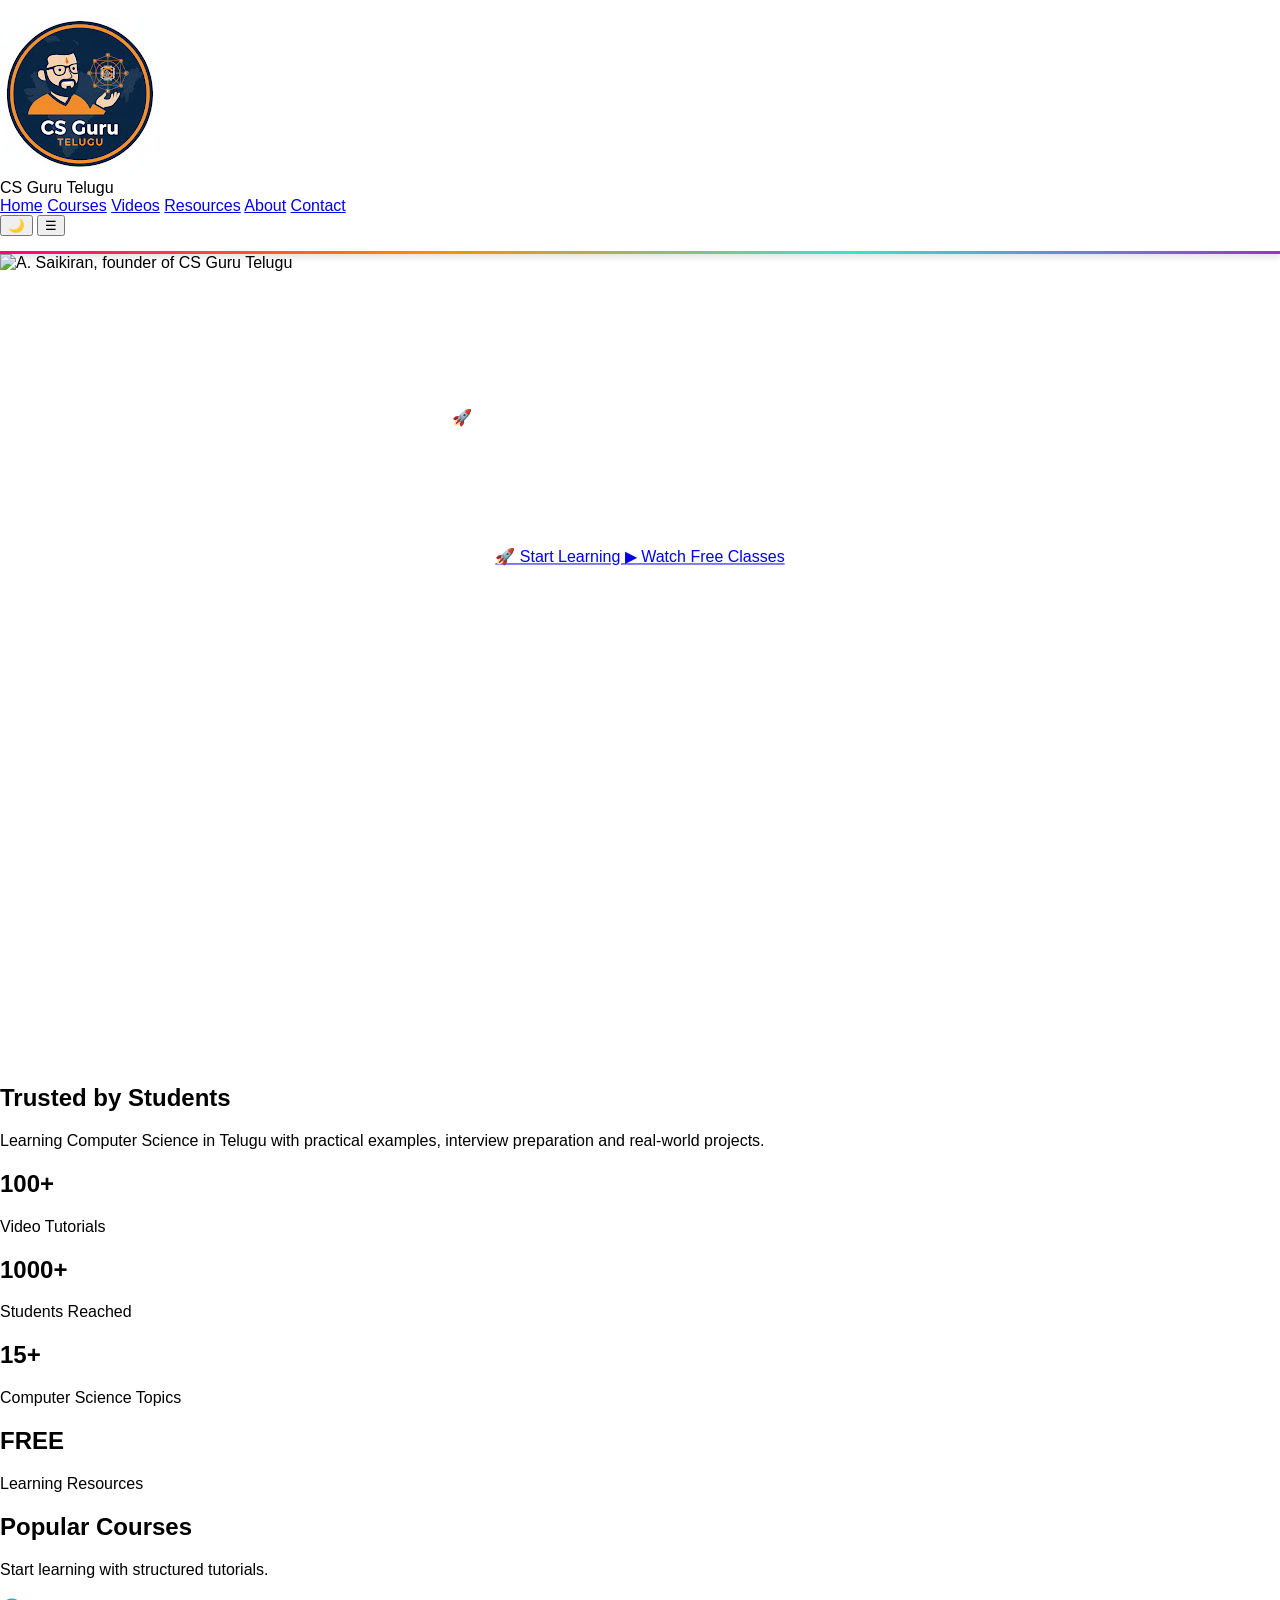
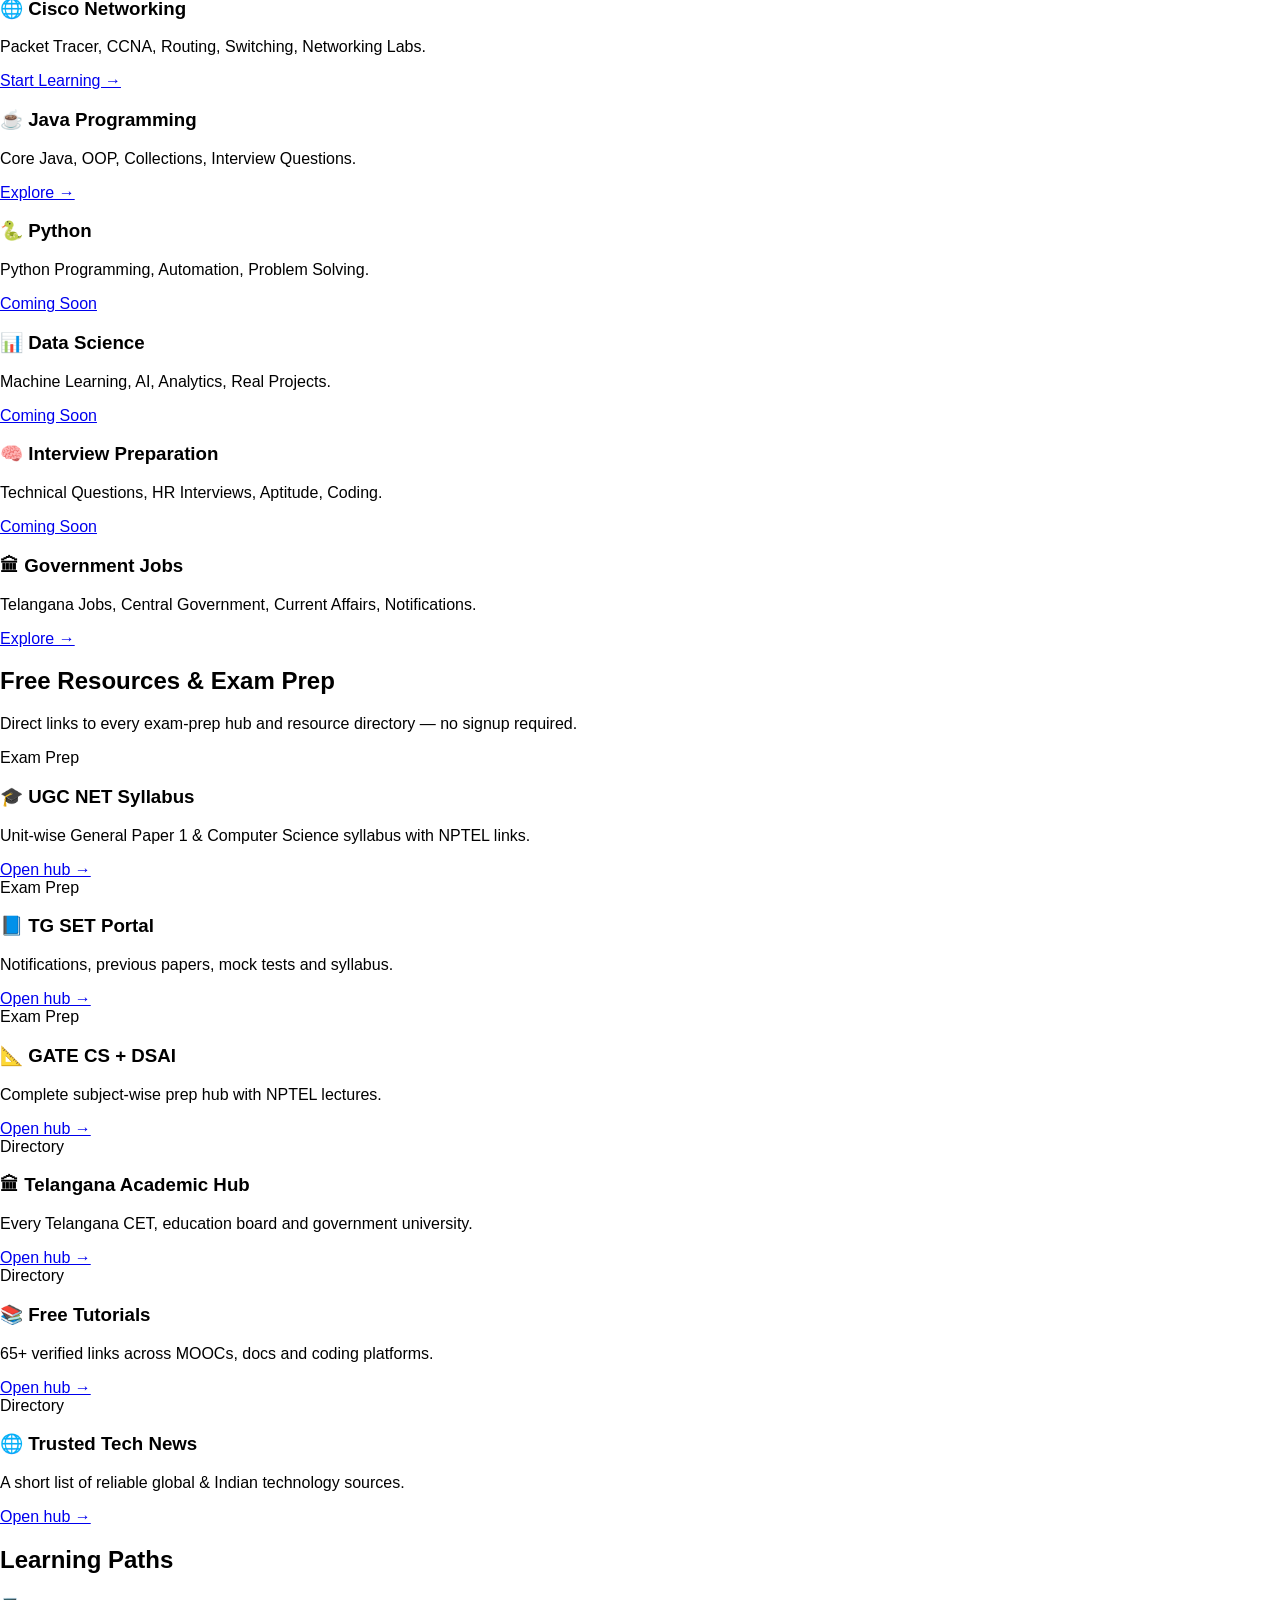
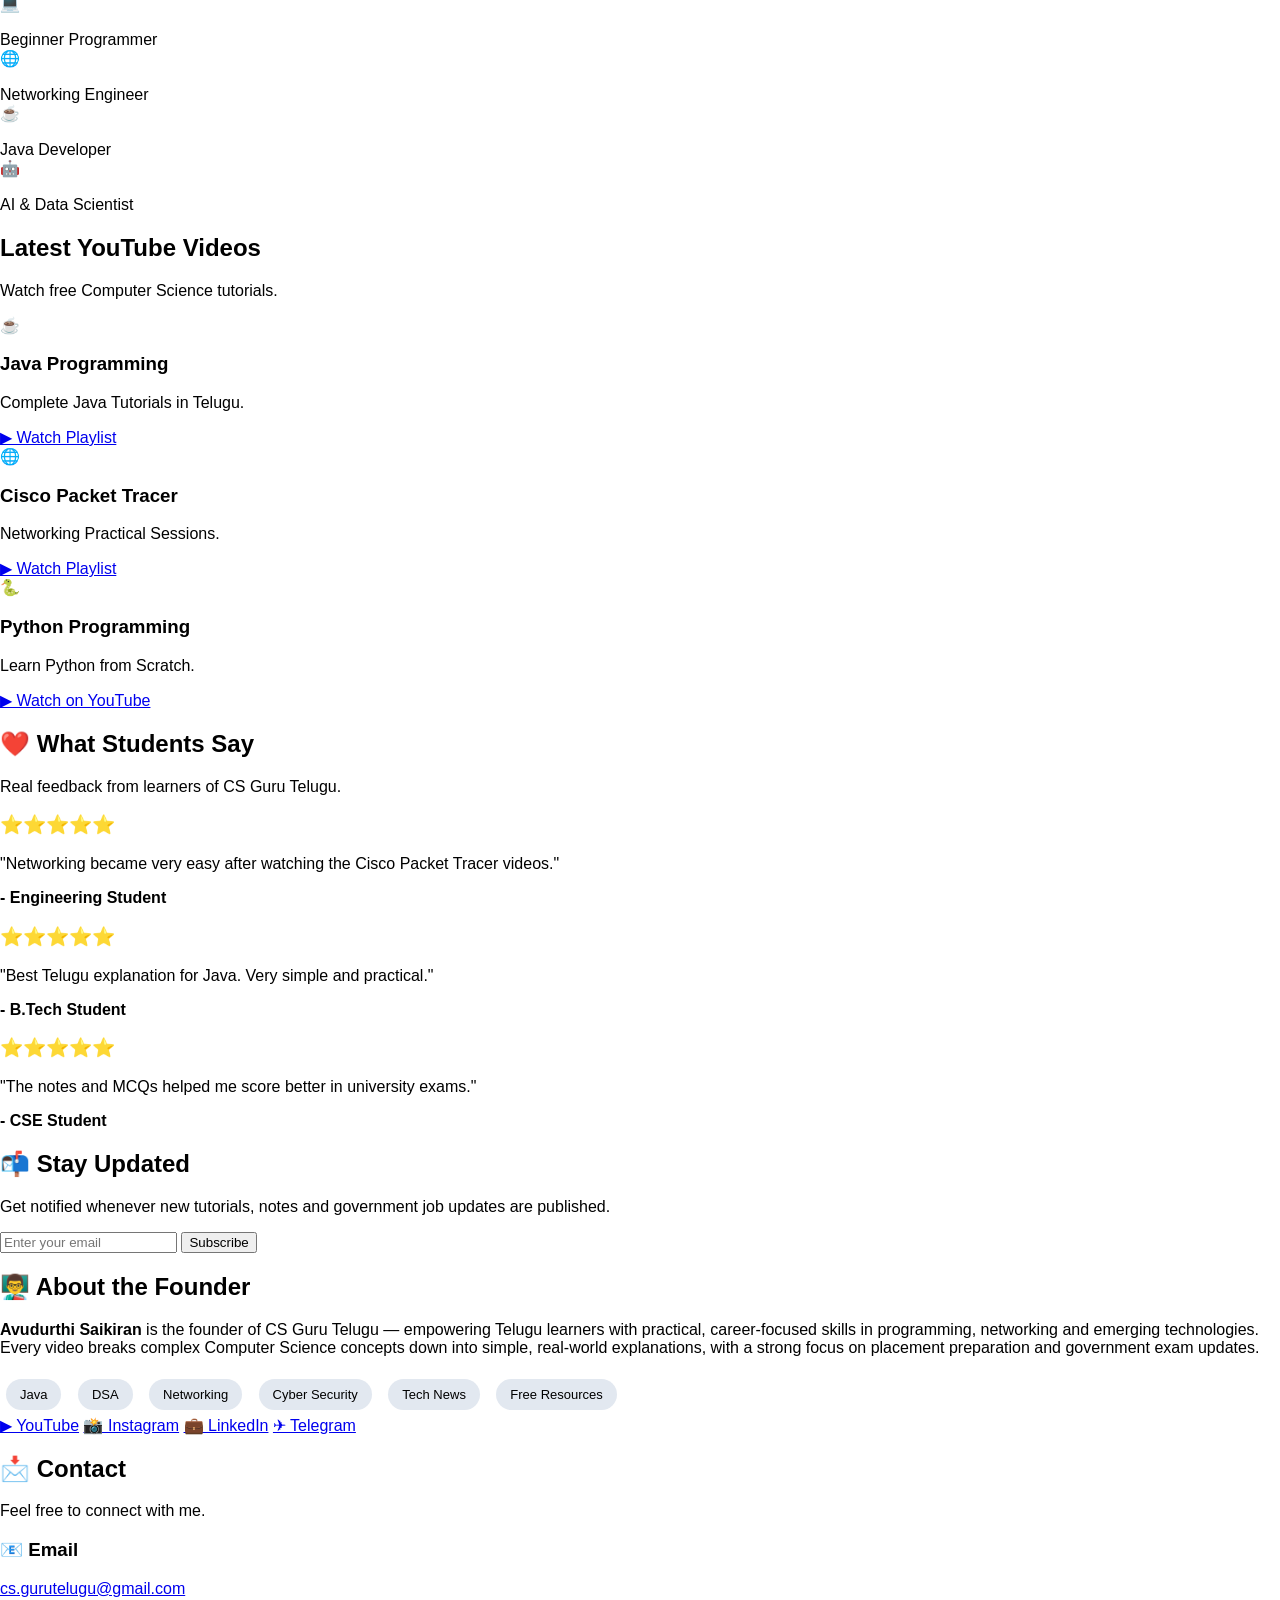
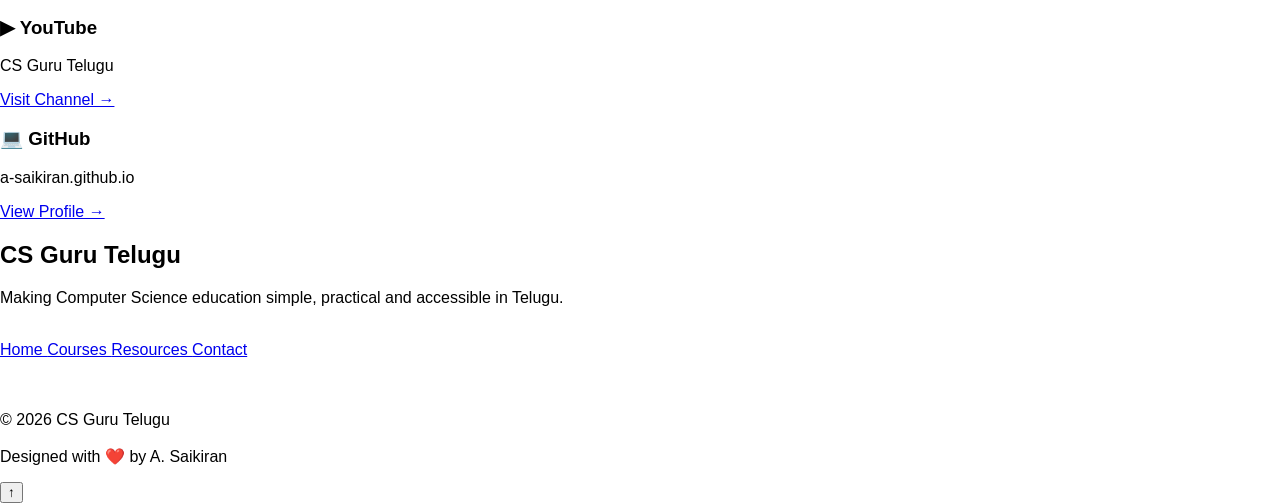
==== commit e09ee3ce: "Update index.html" ====
--- a/index.html
+++ b/index.html
@@ -1,90 +1,973 @@
 <!DOCTYPE html>
 <html lang="en">
+
 <head>
-<meta charset="UTF-8">
-<meta name="viewport" content="width=device-width, initial-scale=1.0">
-<title>CSGuruTelugu</title>
-<link rel="stylesheet" href="https://cdnjs.cloudflare.com/ajax/libs/font-awesome/6.5.0/css/all.min.css">
-<link rel="stylesheet" href="style.css">
+
+    <meta charset="UTF-8">
+
+    <meta name="viewport"
+          content="width=device-width, initial-scale=1.0">
+
+    <title>
+        CS Guru Telugu | Learn Computer Science in Telugu
+    </title>
+
+    <meta name="description"
+          content="Learn Cisco Networking, Java, Python, Data Science, AI, Computer Science Subjects and Placement Preparation in Telugu.">
+
+    <meta name="keywords"
+          content="CS Guru Telugu, Cisco Telugu, Java Telugu, Python Telugu, Data Science Telugu, Computer Science Telugu">
+
+    <meta name="author"
+          content="A. Saikiran">
+
+    <meta property="og:title"
+          content="CS Guru Telugu">
+
+    <meta property="og:description"
+          content="Free Computer Science Learning Platform">
+
+    <meta property="og:type"
+          content="website">
+
+    <link rel="stylesheet"
+          href="style.css">
+
+    <script defer
+            src="script.js"></script>
+
+    <link rel="preconnect"
+          href="https://fonts.googleapis.com">
+
+    <link rel="preconnect"
+          href="https://fonts.gstatic.com"
+          crossorigin>
+
+    <link href="https://fonts.googleapis.com/css2?family=Outfit:wght@300;400;500;600;700;800&family=Sora:wght@600;700;800&family=JetBrains+Mono:wght@400;500;600&display=swap"
+          rel="stylesheet">
+
+    <link rel="icon" href="logo.jpg">
+
 </head>
 
 <body>
 
-<header>
-  <div class="header-container">
-    
-    <!-- BRAND SECTION -->
-    <div class="brand-section">
-      <img src="logo.jpg" class="logo-img" alt="logo">
-      <div class="brand-text">
-        <h1 class="brand-name">CSGuruTelugu</h1>
-        <span class="tagline">Learn Today. Lead Tomorrow.</span>
-      </div>
-    </div>
-
-    <!-- STATUS SECTION -->
-    <div class="status-wrapper">
-      <div class="clock-box" id="clock-box"></div>
-    </div>
-
-  </div>
+<!-- LOADER -->
+
+<div class="loader">
+
+    <div class="loader-circle"></div>
+
+</div>
+
+<!-- PROGRESS BAR -->
+
+<div class="progress-bar"></div>
+
+<!-- PARTICLES -->
+
+<div class="particles">
+
+    <span></span>
+    <span></span>
+    <span></span>
+    <span></span>
+    <span></span>
+    <span></span>
+    <span></span>
+    <span></span>
+    <span></span>
+
+</div>
+
+<!-- MOUSE GLOW -->
+
+<div class="mouse-glow"></div>
+
+<!-- NAVBAR -->
+
+<header class="navbar">
+
+    <div class="logo">
+
+        <img src="logo.jpg"
+             alt="CS Guru Telugu Logo">
+
+        <div class="logo-meta">
+            <span class="logo-text">CS Guru Telugu</span>
+            <span class="nav-clock" id="navClock"></span>
+        </div>
+
+    </div>
+
+    <nav id="mainNav">
+
+        <a href="#home">Home</a>
+
+        <a href="#courses">Courses</a>
+
+        <a href="#videos">Videos</a>
+
+        <a href="#resources">Resources</a>
+
+        <a href="#about">About</a>
+
+        <a href="#contact">Contact</a>
+
+    </nav>
+
+    <div class="nav-actions">
+
+        <button class="theme-btn"
+                id="themeBtn"
+                onclick="toggleTheme()">
+
+            🌙
+
+        </button>
+
+        <button class="nav-toggle"
+                id="navToggle"
+                aria-label="Open menu">
+
+            ☰
+
+        </button>
+
+    </div>
+
 </header>
 
-<!-- NAVBAR -->
-<nav class="menu-3d">
-
-  <a href="#"><i class="fas fa-home"></i><p>Home</p></a>
-
-  <div class="has-submenu">
-    <a href="#exams"><i class="fas fa-graduation-cap"></i><p>Exams <i class="fas fa-chevron-down"></i></p></a>
-    <div class="submenu">
-      <a href="ugcnet.html" target="_blank">UGC NET</a>
-      <a href="tgset.html" target="_blank">TG SET</a>
-      <a href="gate.html" target="_blank">GATE</a>
-    </div>
-  </div>
-
-  <div class="has-submenu">
-    <a href="#courses"><i class="fas fa-laptop-code"></i><p>Courses <i class="fas fa-chevron-down"></i></p></a>
-    <div class="submenu">
-      <a href="java.html" target="_blank">Java</a>
-      <a href="cisco.html" target="_blank">Cisco Networking</a>
-    </div>
-  </div>
-
-  <a href="freetutorials.html" target="_blank"><i class="fas fa-video"></i><p>Free Tutorials</p></a>
-  <a href="#resources"><i class="fas fa-book"></i><p>Resources</p></a>
-  <a href="telangana.html" target="_blank"><i class="fas fa-map-marker-alt"></i><p>Telangana Portal</p></a>
-  <a href="#updates"><i class="fas fa-bullhorn"></i><p>Tech Updates</p></a>
-  <a href="https://www.youtube.com/@CSGuruTelugu" target="_blank"><i class="fab fa-youtube"></i><p>YouTube</p></a>
-
-</nav>
-
-<!-- FESTIVAL MESSAGE BELOW MENU -->
-<div id="festival-msg" style="text-align:center; padding:10px; font-weight:700; background:#fffae6; color:#ff4500; font-size:16px;"></div>
-
-
-<!-- HERO SECTION -->
-<section class="hero">
-  <div class="hero-bg" id="hero-bg"></div>
-
-  <div class="hero-content">
-    <h1>Telugu Tech Learning Platform</h1>
-    <h2>తెలుగులో టెక్నాలజీ నేర్చుకోండి 💻</h2>
-    <div class="hero-buttons">
-      <a href="https://www.youtube.com/@CSGuruTelugu" target="_blank" class="yt-btn">
-        <i class="fab fa-youtube"></i>
-      </a>
-    </div>
-  </div>
+<!-- HERO -->
+
+<section id="home"
+         class="hero">
+
+    <!-- Aurora -->
+
+    <div class="aurora">
+
+        <span></span>
+        <span></span>
+        <span></span>
+
+    </div>
+
+    <div class="hero-content">
+
+        <span class="badge">
+
+            🚀 Telangana's Computer Science Learning Platform
+
+        </span>
+
+        <h1>
+
+            Learn
+
+            <span>Computer Science</span>
+
+            in Telugu
+
+        </h1>
+
+        <p>
+
+            Master Cisco Networking, Java,
+            Python, Data Science,
+            Artificial Intelligence,
+            Placement Preparation,
+            Interview Questions and Government Job Updates
+            completely FREE.
+
+        </p>
+
+        <div class="hero-buttons">
+
+            <a href="#courses"
+               class="btn-primary">
+
+                🚀 Start Learning
+
+            </a>
+
+            <a href="https://www.youtube.com/@CSGuruTelugu"
+               target="_blank"
+               class="btn-secondary">
+
+                ▶ Watch Free Classes
+
+            </a>
+
+        </div>
+
+        <div class="stats">
+
+            <div>
+
+                <h2>100+</h2>
+
+                <span>
+
+                    Tutorials
+
+                </span>
+
+            </div>
+
+            <div>
+
+                <h2>15+</h2>
+
+                <span>
+
+                    Subjects
+
+                </span>
+
+            </div>
+
+            <div>
+
+                <h2>500+</h2>
+
+                <span>
+
+                    Practice Programs
+
+                </span>
+
+            </div>
+
+            <div>
+
+                <h2>100%</h2>
+
+                <span>
+
+                    Free Learning
+
+                </span>
+
+            </div>
+
+        </div>
+
+    </div>
+
+    <!-- Hero Image -->
+
+    <div class="hero-image">
+
+        <img src="saikiran.jpg"
+             alt="A. Saikiran, founder of CS Guru Telugu">
+
+    </div>
+
 </section>
-
-<!-- COURSES -->
-<section id="courses">
-  <h2>Courses Coming Soon 🚀</h2>
+<!-- ===========================================================
+     TRUSTED BY
+=========================================================== -->
+
+<section class="section">
+
+    <h2>Trusted by Students</h2>
+
+    <p class="text-center mt-2">
+
+        Learning Computer Science in Telugu with practical examples,
+        interview preparation and real-world projects.
+
+    </p>
+
+    <div class="stats mt-5">
+
+        <div>
+
+            <h2>100+</h2>
+
+            <span>Video Tutorials</span>
+
+        </div>
+
+        <div>
+
+            <h2>1000+</h2>
+
+            <span>Students Reached</span>
+
+        </div>
+
+        <div>
+
+            <h2>15+</h2>
+
+            <span>Computer Science Topics</span>
+
+        </div>
+
+        <div>
+
+            <h2>FREE</h2>
+
+            <span>Learning Resources</span>
+
+        </div>
+
+    </div>
+
 </section>
 
-<!-- SCRIPT -->
-<script src="script.js"></script>
+<!-- ===========================================================
+     POPULAR COURSES
+=========================================================== -->
+
+<section id="courses" class="section">
+
+    <h2>
+
+        Popular Courses
+
+    </h2>
+
+    <p class="text-center">
+
+        Start learning with structured tutorials.
+
+    </p>
+
+    <div class="card-grid">
+
+        <div class="course-card">
+
+            <h3>🌐 Cisco Networking</h3>
+
+            <p>
+
+                Packet Tracer, CCNA, Routing,
+                Switching, Networking Labs.
+
+            </p>
+
+            <a href="cisco.html">
+
+                Start Learning →
+
+            </a>
+
+        </div>
+
+        <div class="course-card">
+
+            <h3>☕ Java Programming</h3>
+
+            <p>
+
+                Core Java, OOP,
+                Collections,
+                Interview Questions.
+
+            </p>
+
+            <a href="java.html">
+
+                Explore →
+
+            </a>
+
+        </div>
+
+        <div class="course-card">
+
+            <h3>🐍 Python</h3>
+
+            <p>
+
+                Python Programming,
+                Automation,
+                Problem Solving.
+
+            </p>
+
+            <a href="#">
+
+                Coming Soon
+
+            </a>
+
+        </div>
+
+        <div class="course-card">
+
+            <h3>📊 Data Science</h3>
+
+            <p>
+
+                Machine Learning,
+                AI,
+                Analytics,
+                Real Projects.
+
+            </p>
+
+            <a href="#">
+
+                Coming Soon
+
+            </a>
+
+        </div>
+
+        <div class="course-card">
+
+            <h3>🧠 Interview Preparation</h3>
+
+            <p>
+
+                Technical Questions,
+                HR Interviews,
+                Aptitude,
+                Coding.
+
+            </p>
+
+            <a href="#">
+
+                Coming Soon
+
+            </a>
+
+        </div>
+
+        <div class="course-card">
+
+            <h3>🏛 Government Jobs</h3>
+
+            <p>
+
+                Telangana Jobs,
+                Central Government,
+                Current Affairs,
+                Notifications.
+
+            </p>
+
+            <a href="https://www.ncs.gov.in/" target="_blank" rel="noopener">
+
+                Explore →
+
+            </a>
+
+        </div>
+
+    </div>
+
+</section>
+
+<!-- ===========================================================
+     RESOURCES
+=========================================================== -->
+
+<section id="resources" class="section">
+
+    <h2>
+
+        Free Resources &amp; Exam Prep
+
+    </h2>
+
+    <p class="text-center">
+
+        Direct links to every exam-prep hub and resource directory — no signup required.
+
+    </p>
+
+    <div class="card-grid">
+
+        <div class="course-card fade-in">
+            <span class="resource-tag">Exam Prep</span>
+            <h3>🎓 UGC NET Syllabus</h3>
+            <p>Unit-wise General Paper 1 &amp; Computer Science syllabus with NPTEL links.</p>
+            <a href="ugcnet.html">Open hub →</a>
+        </div>
+
+        <div class="course-card fade-in">
+            <span class="resource-tag">Exam Prep</span>
+            <h3>📘 TG SET Portal</h3>
+            <p>Notifications, previous papers, mock tests and syllabus.</p>
+            <a href="tgset.html">Open hub →</a>
+        </div>
+
+        <div class="course-card fade-in">
+            <span class="resource-tag">Exam Prep</span>
+            <h3>📐 GATE CS + DSAI</h3>
+            <p>Complete subject-wise prep hub with NPTEL lectures.</p>
+            <a href="gate.html">Open hub →</a>
+        </div>
+
+        <div class="course-card fade-in">
+            <span class="resource-tag">Directory</span>
+            <h3>🏛 Telangana Academic Hub</h3>
+            <p>Every Telangana CET, education board and government university.</p>
+            <a href="telangana.html">Open hub →</a>
+        </div>
+
+        <div class="course-card fade-in">
+            <span class="resource-tag">Directory</span>
+            <h3>📚 Free Tutorials</h3>
+            <p>65+ verified links across MOOCs, docs and coding platforms.</p>
+            <a href="freetutorials.html">Open hub →</a>
+        </div>
+
+        <div class="course-card fade-in">
+            <span class="resource-tag">Directory</span>
+            <h3>🌐 Trusted Tech News</h3>
+            <p>A short list of reliable global &amp; Indian technology sources.</p>
+            <a href="techupdates.html">Open hub →</a>
+        </div>
+
+    </div>
+
+</section>
+
+<!-- ===========================================================
+     FEATURED LEARNING PATHS
+=========================================================== -->
+
+<section class="section">
+
+    <h2>
+
+        Learning Paths
+
+    </h2>
+
+    <div class="roadmap">
+
+        <div class="road-step">
+
+            💻
+
+            <br><br>
+
+            Beginner Programmer
+
+        </div>
+
+        <div class="road-step">
+
+            🌐
+
+            <br><br>
+
+            Networking Engineer
+
+        </div>
+
+        <div class="road-step">
+
+            ☕
+
+            <br><br>
+
+            Java Developer
+
+        </div>
+
+        <div class="road-step">
+
+            🤖
+
+            <br><br>
+
+            AI & Data Scientist
+
+        </div>
+
+    </div>
+
+</section>
+
+<!-- ===========================================================
+     LATEST YOUTUBE VIDEOS
+=========================================================== -->
+
+<section id="videos" class="section">
+
+    <h2>
+
+        Latest YouTube Videos
+
+    </h2>
+
+    <p class="text-center">
+
+        Watch free Computer Science tutorials.
+
+    </p>
+
+    <div class="card-grid">
+
+        <div class="course-card">
+
+            <div class="video-thumb">☕</div>
+
+            <h3 class="mt-3">
+
+                Java Programming
+
+            </h3>
+
+            <p>
+
+                Complete Java Tutorials in Telugu.
+
+            </p>
+
+            <a href="java.html">
+
+                ▶ Watch Playlist
+
+            </a>
+
+        </div>
+
+        <div class="course-card">
+
+            <div class="video-thumb">🌐</div>
+
+            <h3 class="mt-3">
+
+                Cisco Packet Tracer
+
+            </h3>
+
+            <p>
+
+                Networking Practical Sessions.
+
+            </p>
+
+            <a href="cisco.html">
+
+                ▶ Watch Playlist
+
+            </a>
+
+        </div>
+
+        <div class="course-card">
+
+            <div class="video-thumb">🐍</div>
+
+            <h3 class="mt-3">
+
+                Python Programming
+
+            </h3>
+
+            <p>
+
+                Learn Python from Scratch.
+
+            </p>
+
+            <a href="https://www.youtube.com/@CSGuruTelugu" target="_blank" rel="noopener">
+
+                ▶ Watch on YouTube
+
+            </a>
+
+        </div>
+
+    </div>
+
+</section>
+<!-- ===========================================================
+     TESTIMONIALS
+=========================================================== -->
+
+<section class="section">
+
+    <h2>❤️ What Students Say</h2>
+
+    <p class="text-center">
+        Real feedback from learners of CS Guru Telugu.
+    </p>
+
+    <div class="card-grid">
+
+        <div class="course-card">
+
+            <h3>⭐⭐⭐⭐⭐</h3>
+
+            <p>
+
+                "Networking became very easy after
+                watching the Cisco Packet Tracer videos."
+
+            </p>
+
+            <strong>- Engineering Student</strong>
+
+        </div>
+
+        <div class="course-card">
+
+            <h3>⭐⭐⭐⭐⭐</h3>
+
+            <p>
+
+                "Best Telugu explanation for Java.
+                Very simple and practical."
+
+            </p>
+
+            <strong>- B.Tech Student</strong>
+
+        </div>
+
+        <div class="course-card">
+
+            <h3>⭐⭐⭐⭐⭐</h3>
+
+            <p>
+
+                "The notes and MCQs helped me score
+                better in university exams."
+
+            </p>
+
+            <strong>- CSE Student</strong>
+
+        </div>
+
+    </div>
+
+</section>
+
+<!-- ===========================================================
+     NEWSLETTER
+=========================================================== -->
+
+<section class="section">
+
+    <h2>📬 Stay Updated</h2>
+
+    <p class="text-center">
+
+        Get notified whenever new tutorials,
+        notes and government job updates are published.
+
+    </p>
+
+    <div class="center mt-5">
+
+        <form class="newsletter">
+
+            <input
+                type="email"
+                placeholder="Enter your email">
+
+            <button class="btn-primary">
+
+                Subscribe
+
+            </button>
+
+        </form>
+
+    </div>
+
+</section>
+
+<!-- ===========================================================
+     ABOUT
+=========================================================== -->
+
+<section id="about" class="section">
+
+    <h2>👨‍🏫 About the Founder</h2>
+
+    <p>
+
+        <strong>Avudurthi Saikiran</strong> is the founder of CS Guru Telugu — empowering
+        Telugu learners with practical, career-focused skills in programming,
+        networking and emerging technologies. Every video breaks complex
+        Computer Science concepts down into simple, real-world explanations,
+        with a strong focus on placement preparation and government exam updates.
+
+    </p>
+
+    <div class="about-tags">
+        <span>Java</span>
+        <span>DSA</span>
+        <span>Networking</span>
+        <span>Cyber Security</span>
+        <span>Tech News</span>
+        <span>Free Resources</span>
+    </div>
+
+    <div class="about-connect">
+        <a href="https://www.youtube.com/@CSGuruTelugu" target="_blank" rel="noopener">▶ YouTube</a>
+        <a href="https://www.instagram.com/csgurutelugu/" target="_blank" rel="noopener">📸 Instagram</a>
+        <a href="https://www.linkedin.com/in/avudurthi-saikiran-8a43a150/" target="_blank" rel="noopener">💼 LinkedIn</a>
+        <a href="https://t.me/csgurutelugu" target="_blank" rel="noopener">✈ Telegram</a>
+    </div>
+
+</section>
+
+<!-- ===========================================================
+     CONTACT
+=========================================================== -->
+
+<section id="contact" class="section">
+
+    <h2>📩 Contact</h2>
+
+    <p class="text-center">
+
+        Feel free to connect with me.
+
+    </p>
+
+    <div class="card-grid">
+
+        <div class="course-card">
+
+            <h3>📧 Email</h3>
+
+            <p>
+
+                <a href="mailto:cs.gurutelugu@gmail.com">cs.gurutelugu@gmail.com</a>
+
+            </p>
+
+        </div>
+
+        <div class="course-card">
+
+            <h3>▶ YouTube</h3>
+
+            <p>
+
+                CS Guru Telugu
+
+            </p>
+
+            <a href="https://www.youtube.com/@CSGuruTelugu" target="_blank" rel="noopener">
+
+                Visit Channel →
+
+            </a>
+
+        </div>
+
+        <div class="course-card">
+
+            <h3>💻 GitHub</h3>
+
+            <p>
+
+                a-saikiran.github.io
+
+            </p>
+
+            <a href="https://github.com/a-saikiran" target="_blank" rel="noopener">
+
+                View Profile →
+
+            </a>
+
+        </div>
+
+    </div>
+
+</section>
+
+<!-- ===========================================================
+     FOOTER
+=========================================================== -->
+
+<footer>
+
+    <div class="section">
+
+        <h2>
+
+            CS Guru Telugu
+
+        </h2>
+
+        <p>
+
+            Making Computer Science education
+            simple, practical and accessible
+            in Telugu.
+
+        </p>
+
+        <br>
+
+        <div class="hero-buttons">
+
+            <a href="#home"
+               class="btn-secondary">
+
+                Home
+
+            </a>
+
+            <a href="#courses"
+               class="btn-secondary">
+
+                Courses
+
+            </a>
+
+            <a href="#resources"
+               class="btn-secondary">
+
+                Resources
+
+            </a>
+
+            <a href="#contact"
+               class="btn-secondary">
+
+                Contact
+
+            </a>
+
+        </div>
+
+        <br><br>
+
+        <p>
+
+            © 2026 CS Guru Telugu
+
+            <br><br>
+
+            Designed with ❤️ by
+            A. Saikiran
+
+        </p>
+
+    </div>
+
+</footer>
+
+<!-- ===========================================================
+     BACK TO TOP
+=========================================================== -->
+
+<button id="topBtn">
+
+    ↑
+
+</button>
+
 </body>
+
 </html>
--- a/style.css
+++ b/style.css
@@ -1,307 +1,549 @@
+/* ================= ROOT ================= */
+html, body {
+  margin: 0;
+  padding: 0;
+  overflow-x: hidden;   /* ✅ removes horizontal scroll */
+}
 :root {
-    --primary: #002b5c;
-    --secondary: #ff9900;
-    --superb-grad: linear-gradient(90deg, #ff0080, #ff8c00, #40e0d0, #9932cc);
+    --primary:#002b5c;
+    --secondary:#ff9900;
+    --superb-grad:linear-gradient(90deg,#ff0080,#ff8c00,#40e0d0,#9932cc);
 }
 
 body {
-    margin: 0;
-    font-family: 'Segoe UI', Roboto, sans-serif;
+    margin:0;
+    font-family:'Segoe UI', Roboto, sans-serif;
     scroll-behavior: smooth;
 }
 
 /* ================= HEADER ================= */
 header {
-    background: linear-gradient(rgba(255, 255, 255, 0.9), rgba(255, 255, 255, 0.9)),
-                url("https://images.unsplash.com/photo-1451187580459-43490279c0fa");
+    background:
+      linear-gradient(rgba(255,255,255,0.9), rgba(255,255,255,0.9)),
+      url("https://images.unsplash.com/photo-1451187580459-43490279c0fa");
     background-size: cover;
     background-position: center;
-    padding: 15px 0;
-    border-bottom: 3px solid transparent;
-    border-image: var(--superb-grad) 1;
-    box-shadow: 0 4px 6px rgba(0,0,0,0.1);
+    padding:15px 0;
+    border-bottom:3px solid transparent;
+    border-image:var(--superb-grad) 1;
+    box-shadow:0 4px 6px rgba(0,0,0,0.1);
 }
 
 .header-container {
-    max-width: 1100px;
-    margin: auto;
-    padding: 0 20px;
-    display: flex;
-    justify-content: space-between;
-    align-items: center;
+    max-width:1100px;
+    margin:auto;
+    padding:0 20px;
+    display:flex;
+    justify-content:space-between;
+    align-items:center;
     flex-wrap: wrap;
 }
 
-/* ================= BRAND ================= */
+/* BRAND */
 .brand-section {
-    display: flex;
-    align-items: center;
-    gap: 15px;
+    display:flex;
+    align-items:center;
+    gap:15px;
 }
 
 .logo-img {
-    width: 75px;
-    height: 75px;
-    border-radius: 50%;
-    border: 2px solid #eee;
-    object-fit: cover;
+    width:75px;
+    height:75px;
+    border-radius:50%;
+    border:2px solid #eee;
+    object-fit:cover;
 }
 
 .brand-text h1 {
-    margin: 0;
-    font-size: 2.2rem;
-    font-weight: 900;
-    background: var(--superb-grad);
-    -webkit-background-clip: text;
-    -webkit-text-fill-color: transparent;
+    margin:0;
+    font-size:2.2rem;
+    font-weight:900;
+    background:var(--superb-grad);
+    -webkit-background-clip:text;
+    -webkit-text-fill-color:transparent;
 }
 
 .tagline {
-    font-size: 0.8rem;
-    color: #64748b;
-    font-weight: 700;
-    text-transform: uppercase;
-}
-
-/* ================= CLOCK & FESTIVAL ================= */
+    font-size:0.8rem;
+    color:#64748b;
+    font-weight:700;
+    text-transform:uppercase;
+}
+
+/* ================= CLOCK ================= */
 .status-wrapper {
-    display: flex;
-    flex-direction: column;
-    align-items: center;
-    gap: 3px;
+  display: flex;
+  align-items: center;
 }
 
 .clock-box {
-    text-align: center;
-    font-weight: 700;
-    line-height: 1.4;
-}
-
-/* Day, Date, Time */
-.clock-box span.day {
-    display: block;
-    font-size: 1.2rem;
-    color: #ff4500; /* Red */
-}
-
-.clock-box span.date {
-    display: block;
-    font-size: 1rem;
-    color: #ff9900; /* Orange */
-    margin-bottom: 4px;
-}
-
-.clock-box span.time {
-    display: block;
-    font-size: 1rem;
-    color: #00d4ff; /* Cyan */
-}
-
-/* Festival Message */
-.festival-msg {
-    font-weight: 700;
-    font-size: 16px;
-    padding: 5px 10px;
-    color: #ff4500;
-    background: #fffae6;
-    border-radius: 6px;
-    margin-top: 2px;
-}
+  text-align: right;
+  line-height: 1.3;
+}
+
+.date-part {
+  font-size: 0.9rem;
+  font-weight: 600;
+  color: #475569;
+}
+
+.time-part {
+  font-size: 1.2rem;
+  font-weight: 800;
+  color: #ff7a00;
+}
+
+/* ================= FESTIVAL ================= */
+#festival-msg {
+  text-align: center;
+  font-size: 28px !important;   /* BIG */
+  font-weight: bold;
+  color: #fff;
+  overflow: hidden;
+  white-space: nowrap;
+  position: relative;
+  padding: 12px 0;
+  cursor: pointer;
+}
+
 
 /* ================= NAVBAR ================= */
-nav { display: flex; justify-content: center; flex-wrap: wrap; }
-
 .menu-3d {
-    position: sticky;
-    top: 0;
-    z-index: 999;
-    display: flex;
-    justify-content: center;
-    gap: 18px;
-    padding: 14px 20px;
-    background: linear-gradient(135deg, rgba(15,23,42,0.8), rgba(30,41,59,0.8));
-    backdrop-filter: blur(12px);
-    border-bottom: 2px solid transparent;
-    border-image: linear-gradient(90deg, #ff9900,#ff0080,#40e0d0) 1;
-    box-shadow: 0 8px 20px rgba(0,0,0,0.4);
-    flex-wrap: wrap;
-}
-
-.menu-3d a, .has-submenu > a {
+  position: sticky;
+  top: 0;
+  z-index: 999;
+  display: flex;
+  justify-content: center;
+  gap: 18px;
+  padding: 14px 20px;
+  background: linear-gradient(90deg, #002b5c, #004080, #0059b3);
+  box-shadow: 0 4px 10px rgba(0,0,0,0.25);
+  flex-wrap: wrap;
+}
+
+.menu-3d a,
+.has-submenu > a {
+  display: flex;
+  flex-direction: column;
+  align-items: center;
+  width: 95px;
+  padding: 10px;
+  text-decoration: none;
+  color: #cbd5e1;
+  background: #1e293b;
+  border-radius: 12px;
+  transition: 0.3s;
+}
+
+.menu-3d i {
+  font-size: 18px;
+  margin-bottom: 5px;
+  color: #38bdf8;
+}
+
+.menu-3d p {
+  margin: 0;
+  font-size: 12px;
+  font-weight: 600;
+}
+
+.menu-3d a:hover {
+  transform: translateY(-4px);
+  background: #ff9900;
+  color: #fff;
+}
+
+/* Submenu */
+.has-submenu { position: relative; }
+
+.submenu {
+  position: absolute;
+  top: 110%;
+  left: 0;
+  background: #1e293b;
+  border-radius: 8px;
+  min-width: 150px;
+  opacity: 0;
+  transform: translateY(10px);
+  pointer-events: none;
+  transition: 0.3s;
+}
+
+.submenu.show {
+  opacity: 1;
+  transform: translateY(0);
+  pointer-events: auto;
+}
+
+/* ================= HERO ================= */
+.hero {
     position: relative;
-    display: flex;
-    flex-direction: column;
-    align-items: center;
-    justify-content: center;
-    width: 95px;
-    padding: 10px;
-    text-decoration: none;
-    color: #cbd5e1;
-    background: #1e293b;
-    border-radius: 12px;
-    transition: all 0.3s ease;
-}
-
-.menu-3d i { font-size: 18px; margin-bottom: 5px; color: #38bdf8; transition: 0.3s; }
-.menu-3d p { margin: 0; font-size: 12px; font-weight: 600; }
-
-.menu-3d a:hover, .has-submenu > a:hover {
-    transform: translateY(-4px);
-    background: #ff9900;
-    color: #fff;
-    box-shadow: 0 8px 18px rgba(0,0,0,0.25);
-}
-
-.menu-3d a:hover i { color: #fff; transform: scale(1.2); }
-
-/* ================= SUBMENU ================= */
-.has-submenu { position: relative; }
-.submenu {
-    position: absolute;
-    top: 110%;
-    left: 0;
-    background: #1e293b;
-    border-radius: 8px;
-    min-width: 150px;
-    box-shadow: 0 10px 25px rgba(0,0,0,0.3);
-    opacity: 0;
-    transform: translateY(10px);
-    pointer-events: none;
-    transition: all 0.3s ease;
-}
-.submenu.show { opacity: 1; transform: translateY(0); pointer-events: auto; }
-.submenu a { display: block; padding: 10px 15px; color: #cbd5e1; border-bottom: 1px solid #334155; }
-.submenu a:hover { background: #334155; color: #fff; }
-
-
-
-/* ================= HERO ================= */
+    height: 90vh;
+    overflow: hidden;
+}
+
+/* slider */
 .hero {
   position: relative;
   height: 90vh;
   overflow: hidden;
-  display: flex;
-  align-items: center;
-  justify-content: center;
+  width: 100%;
 }
 
 .hero-bg {
   position: absolute;
-  height: 100%;
-  display: flex;
-  width: max-content;
-  animation: slideBG 60s linear infinite;
-}
-
-.hero-bg div {
-  min-width: 100vw;
+  top: 0;
+  left: 0;
+  width: 100%;        /* ✅ FIXED (NOT 200%) */
   height: 100%;
   background-size: cover;
   background-position: center;
-}
-
-.hero::after {
-  content: "";
-  position: absolute;
+  z-index: 1;
+}
+
+@keyframes slideBG {
+    0% { transform: translateX(0); }
+    100% { transform: translateX(-50%); }
+}
+
+/* HERO TEXT (FIXED) */
+.hero-content {
+    position: absolute;
+    top: 50%;
+    left: 50%;
+    transform: translate(-50%, -50%);
+    z-index: 10;
+    text-align: center;
+    color: #fff;
+}
+
+/* HERO TEXT FINAL LOOK */
+
+.hero-title {
+    font-size: 56px;   /* BIG English */
+    font-weight: 900;
+    margin-bottom: 12px;
+    color: #ffffff;
+    text-shadow: 3px 3px 15px rgba(0,0,0,0.8);
+}
+
+.hero-subtitle {
+    font-size: 22px;   /* smaller Telugu */
+    font-weight: 500;
+    color: #ffd700;
+    text-shadow: 1px 1px 8px rgba(0,0,0,0.6);
+}
+
+/* ================= FESTIVAL BACKGROUNDS ================= */
+.festival-msg.diwali { background: linear-gradient(90deg,#000,#ff9800); }
+.festival-msg.sankranti { background: linear-gradient(90deg,#2196f3,#ff9800); }
+.festival-msg.ramzan { background: linear-gradient(90deg,#0b6623,#00c853); }
+.festival-msg.christmas { background: linear-gradient(90deg,#b71c1c,#1b5e20); }
+.festival-msg.ugadi { background: linear-gradient(90deg,#2e7d32,#7cb342); }
+.festival-msg.default-fest { background: linear-gradient(90deg,#ff7a00,#ffcc00); }
+
+/* ================= MOBILE ================= */
+@media (max-width: 768px) {
+  .header-container { flex-direction: column; }
+  .menu-3d { flex-direction: column; }
+}
+@media (max-width: 768px) {
+  .hero-title {
+    font-size: 34px;
+  }
+
+  .hero-subtitle {
+    font-size: 18px;
+  }
+}
+<div class="hero">
+  <div id="hero-bg" class="hero-bg"></div>
+
+  <div class="hero-content">
+    <h1 class="hero-title">Telugu Tech Learning Platform</h1>
+    <p class="hero-subtitle">తెలుగులో టెక్నాలజీ నేర్చుకోండి</p>
+  </div>
+</div>
+/* ================= BACKGROUND LAYER ================= */
+
+#bg-overlay {
+  position: fixed;
+  top: 0;
+  left: 0;
   width: 100%;
   height: 100%;
-  background: rgba(0,0,0,0.6);
-}
-
-.hero-content {
+  z-index: -1;   /* behind everything */
+  background-size: cover;
+  background-position: center;
+  background-repeat: no-repeat;
+  transition: background-image 1s ease-in-out;
+}
+
+/* Keep header & menu normal */
+header,
+.menu-3d {
   position: relative;
-  z-index: 2;
+  z-index: 10;
+  background-color: rgba(255,255,255,0.95); /* solid look */
+}
+
+/* ===== ABOUT FULL WIDTH ===== */
+.about-modern {
+  width: 100%;
+  padding: 80px 5%;
+  background: #f8fafc;
+}
+
+/* Wrapper */
+.about-wrapper {
+  display: flex;
+  align-items: center;
+  justify-content: space-between;
+  gap: 60px;
+  max-width: 1200px;
+  margin: auto;
+}
+
+/* LEFT IMAGE */
+.about-left img {
+  width: 320px;
+  max-width: 100%;
+  border-radius: 20px;
+  box-shadow: 0 15px 40px rgba(0,0,0,0.15);
+}
+
+/* RIGHT CONTENT */
+.about-right {
+  flex: 1;
+}
+
+.about-right h2 {
+  font-size: 36px;
+  color: #002b5c;
+  margin-bottom: 10px;
+}
+
+.about-right h3 {
+  font-size: 22px;
+  margin-bottom: 15px;
+  color: #ff7a00;
+}
+
+.about-right p {
+  color: #444;
+  line-height: 1.6;
+  margin-bottom: 20px;
+}
+
+/* STATS */
+.about-stats {
+  display: flex;
+  gap: 40px;
+  margin-bottom: 20px;
+}
+
+.about-stats div h4 {
+  font-size: 24px;
+  color: #002b5c;
+}
+
+.about-stats div span {
+  font-size: 14px;
+  color: #666;
+}
+
+/* TAGS */
+.about-tags span {
+  display: inline-block;
+  background: #e2e8f0;
+  padding: 8px 14px;
+  margin: 6px;
+  border-radius: 20px;
+  font-size: 13px;
+}
+
+/* ===== MOBILE FIX ===== */
+@media (max-width: 900px) {
+  .about-wrapper {
+    flex-direction: column;
+    text-align: center;
+  }
+
+  .about-stats {
+    justify-content: center;
+  }
+}
+/* ===== CLEAN FULL-WIDTH FOOTER ===== */
+/* ===== PREMIUM SLIM FOOTER ===== */
+/* ===== FORCE FOOTER FIX ===== */
+.main-footer {
+  all: unset;                 /* resets all inherited weird styles */
+  display: block;
+  width: 100%;
+  background: #ffffff;        /* clean white */
+  border-top: 1px solid #e5e7eb;
+  padding: 15px 0;
+  font-family: 'Segoe UI', sans-serif;
+}
+
+/* inner layout */
+.main-footer > div {
+  max-width: 1100px;
+  margin: auto;
   text-align: center;
+  padding: 5px 10px;
+}
+
+/* icons row */
+.social-icons {
+  display: flex;
+  justify-content: center;
+  gap: 12px;
+}
+
+/* uniform icons */
+.social-icons a {
+  width: 36px;
+  height: 36px;
+  border-radius: 50%;
+  background: #f1f5f9;
+  display: flex;
+  align-items: center;
+  justify-content: center;
+  font-size: 15px;
+  color: #333;
+}
+
+/* hover colors */
+.youtube:hover { background:#FF0000; color:#fff; }
+.instagram:hover { background:#E1306C; color:#fff; }
+.linkedin:hover { background:#0077B5; color:#fff; }
+.email:hover { background:#22c55e; color:#fff; }
+.telegram:hover { background:#0088cc; color:#fff; }
+
+/* links */
+.footer-links {
+  font-size: 12px;
+  color: #666;
+}
+
+.footer-links a {
+  color: #666;
+  margin: 0 5px;
+}
+
+.footer-bottom {
+  font-size: 11px;
+  color: #999;
+}
+/* ===== MODERN ABOUT CARD ===== */
+.about-card-section {
+  padding: 60px 20px;
+  background: #f1f5f9;
+}
+
+.about-card {
+  max-width: 1100px;
+  margin: auto;
+  display: flex;
+  align-items: center;
+  gap: 40px;
+  background: #fff;
+  border-radius: 20px;
+  padding: 30px;
+  box-shadow: 0 10px 40px rgba(0,0,0,0.08);
+  transition: 0.3s;
+}
+
+.about-card:hover {
+  transform: translateY(-5px);
+}
+
+/* IMAGE */
+.about-img img {
+  width: 260px;
+  border-radius: 20px;
+  object-fit: cover;
+}
+
+/* CONTENT */
+.about-info {
+  flex: 1;
+}
+
+.about-info h2 {
+  font-size: 30px;
+  color: #002b5c;
+}
+
+.about-info .tagline {
+  color: #ff7a00;
+  font-weight: 600;
+  margin-bottom: 10px;
+}
+
+.about-desc {
+  color: #555;
+  margin-bottom: 20px;
+  line-height: 1.6;
+}
+
+/* STATS */
+.about-stats {
+  display: flex;
+  gap: 25px;
+  margin-bottom: 20px;
+}
+
+.stat {
+  text-align: center;
+  flex: 1;
+}
+
+.stat i {
+  font-size: 22px;
+  color: #ff9900;
+  margin-bottom: 5px;
+}
+
+.stat h3 {
+  margin: 5px 0;
+  color: #002b5c;
+}
+
+.stat p {
+  font-size: 13px;
+  color: #666;
+}
+
+/* SKILLS */
+.about-skills span {
+  display: inline-block;
+  background: #e2e8f0;
+  padding: 8px 14px;
+  margin: 5px;
+  border-radius: 20px;
+  font-size: 13px;
+  transition: 0.3s;
+}
+
+.about-skills span:hover {
+  background: #ff9900;
   color: #fff;
-  max-width: 700px;
-  padding: 0 10px;
-}
-
-.hero-content h1 {
-  font-size: clamp(2.5rem, 5vw, 4rem);
-  font-weight: 900;
-}
-
-.hero-content h2 {
-  font-weight: 500;
-  margin-top: 10px;
-  font-size: 1.5rem;
-}
-
-.hero-buttons {
-  display: flex;
-  gap: 15px;
-  justify-content: center;
-}
-
-/* Sliding Animation */
-@keyframes slideBG {
-  0% { transform: translateX(0); }
-  100% { transform: translateX(-50%); }
-}
-
-.yt-btn {
-    display: flex;
-    align-items: center;
-    justify-content: center;
-    width: 55px;
-    height: 55px;
-    border-radius: 50%;
-    background: red;
-    color: white;
-    font-size: 22px;
-    text-decoration: none;
-    box-shadow: 0 0 15px rgba(255,0,0,0.6);
-    transition: 0.3s;
-}
-.yt-btn:hover { transform: scale(1.1); box-shadow: 0 0 25px rgba(255,0,0,0.9); }
-
-/* ================= ANIMATIONS ================= */
-@keyframes slideBG { 0% { transform: translateX(0); } 100% { transform: translateX(-50%); } }
-
-.hero-content h1, .hero-content h2 {
-    background: linear-gradient(90deg, #ff0080, #ff8c00, #40e0d0, #9932cc);
-    background-size: 200% 200%;
-    -webkit-background-clip: text;
-    -webkit-text-fill-color: transparent;
-    animation: TextGradientShift 6s linear infinite;
-}
-
-@keyframes TextGradientShift {
-    0% { background-position: 0% 50%; }
-    50% { background-position: 100% 50%; }
-    100% { background-position: 0% 50%; }
-}
-
-section {
-    background: linear-gradient(135deg,#ff7eb9,#ff65a3,#7afcff,#3c6df0);
-    background-size: 400% 400%;
-    animation: SectionGradient 20s ease infinite;
-    padding: 50px 0;
-    color: #fff;
+}
+
+/* MOBILE */
+@media (max-width: 900px) {
+  .about-card {
+    flex-direction: column;
     text-align: center;
-}
-
-@keyframes SectionGradient {
-    0%{background-position:0% 50%;}
-    50%{background-position:100% 50%;}
-    100%{background-position:0% 50%;}
-}
-
-/* ================= MOBILE RESPONSIVE ================= */
-@media (max-width: 768px) {
-    .header-container { flex-direction: column; align-items: center; gap: 15px; }
-    .brand-section { flex-direction: column; text-align: center; }
-    .logo-img { width: 60px; height: 60px; }
-    .brand-text h1 { font-size: 1.5rem; }
-    .tagline { font-size: 0.7rem; }
-
-    .menu-3d { flex-direction: column; gap: 10px; padding: 10px; width: 100%; }
-    .menu-3d a, .has-submenu > a { width: 90%; flex-direction: row; justify-content: flex-start; padding: 8px 12px; }
-    .menu-3d i { margin-bottom: 0; margin-right: 10px; }
-    .menu-3d p { font-size: 14px; }
-
-    .hero-content { max-width: 90%; padding: 0 10px; }
-    .hero-content h1 { font-size: clamp(1.5rem,6vw,2.5rem); }
-    .hero-content h2 { font-size: clamp(1rem,4vw,1.5rem); }
-}
+  }
+
+  .about-img img {
+    width: 200px;
+  }
+
+  .about-stats {
+    flex-direction: column;
+  }
+}
